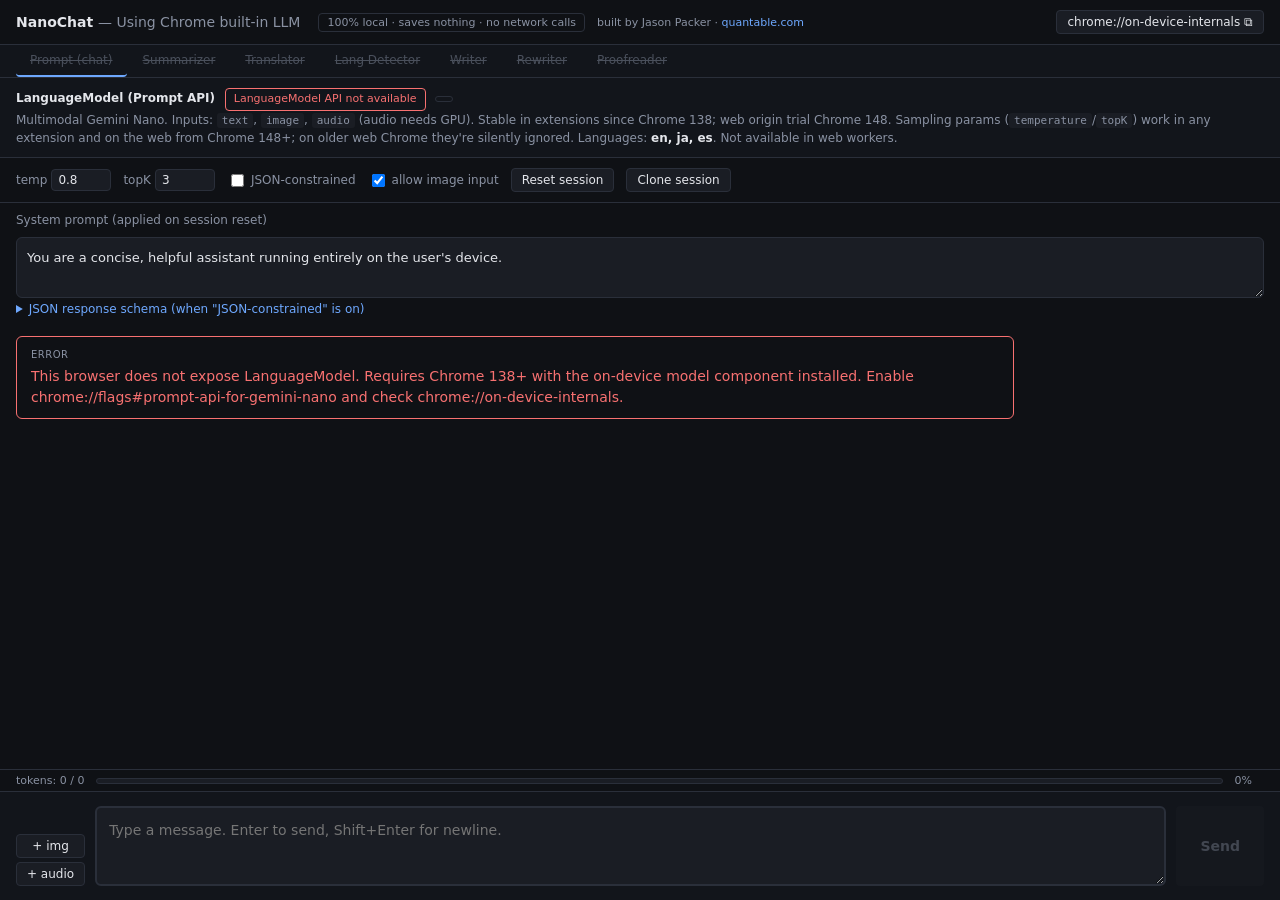
==== index.html @ 0e8837a4 "Initial commit: NanoChat playground for Chrome built-in AI APIs Single-file HTML playground covering" ====
<!DOCTYPE html>
<html lang="en">
<head>
<meta charset="UTF-8">
<title>NanoChat — Using Chrome built-in LLM</title>
<style>
  :root {
    --bg: #0f1115;
    --panel: #1a1d24;
    --panel-2: #12151b;
    --border: #2a2f3a;
    --text: #e4e6eb;
    --muted: #8a92a3;
    --accent: #6ea8fe;
    --user: #2d3748;
    --assistant: #1e2530;
    --error: #f87171;
    --ok: #4ade80;
    --warn: #fbbf24;
  }
  * { box-sizing: border-box; }
  body {
    margin: 0;
    font-family: ui-sans-serif, system-ui, -apple-system, sans-serif;
    background: var(--bg);
    color: var(--text);
    height: 100vh;
    display: flex;
    flex-direction: column;
  }
  header {
    padding: 10px 16px;
    border-bottom: 1px solid var(--border);
    display: flex;
    align-items: center;
    gap: 12px;
    flex-wrap: wrap;
  }
  header h1 { margin: 0; font-size: 14px; font-weight: 600; }
  .tabs {
    display: flex;
    gap: 2px;
    padding: 0 16px;
    border-bottom: 1px solid var(--border);
    background: var(--panel-2);
    overflow-x: auto;
  }
  .tab {
    padding: 8px 14px;
    font-size: 12px;
    color: var(--muted);
    background: transparent;
    border: none;
    border-bottom: 2px solid transparent;
    cursor: pointer;
    white-space: nowrap;
    font-family: inherit;
  }
  .tab:hover { color: var(--text); }
  .tab.active {
    color: var(--accent);
    border-bottom-color: var(--accent);
  }
  .tab.disabled {
    color: #4a505c;
    cursor: not-allowed;
    text-decoration: line-through;
  }
  .tab.disabled:hover { color: #4a505c; }
  .panel {
    flex: 1;
    overflow-y: auto;
    display: none;
    flex-direction: column;
  }
  .panel.active { display: flex; }
  .info {
    padding: 10px 16px;
    background: var(--panel-2);
    border-bottom: 1px solid var(--border);
    font-size: 12px;
    color: var(--muted);
    line-height: 1.5;
  }
  .info b { color: var(--text); font-weight: 600; }
  .info code {
    background: var(--panel);
    padding: 1px 5px;
    border-radius: 3px;
    font-size: 11px;
  }
  .status {
    display: inline-block;
    font-size: 11px;
    padding: 2px 8px;
    border: 1px solid var(--border);
    border-radius: 4px;
    margin-left: 6px;
    color: var(--muted);
  }
  .status.ok { color: var(--ok); border-color: var(--ok); }
  .status.warn { color: var(--warn); border-color: var(--warn); }
  .status.error { color: var(--error); border-color: var(--error); }
  .controls {
    padding: 10px 16px;
    border-bottom: 1px solid var(--border);
    display: flex;
    gap: 12px;
    align-items: center;
    flex-wrap: wrap;
  }
  .controls label {
    font-size: 12px;
    color: var(--muted);
    display: flex;
    align-items: center;
    gap: 4px;
  }
  .controls input[type="number"],
  .controls input[type="text"],
  .controls select {
    background: var(--panel);
    border: 1px solid var(--border);
    color: var(--text);
    padding: 3px 6px;
    border-radius: 4px;
    font-size: 12px;
    font-family: inherit;
  }
  .controls input[type="number"] { width: 60px; }
  .controls input[type="text"] { width: 140px; }
  button {
    background: var(--panel);
    border: 1px solid var(--border);
    color: var(--text);
    padding: 4px 10px;
    border-radius: 4px;
    font-size: 12px;
    cursor: pointer;
    font-family: inherit;
  }
  button:hover { border-color: var(--accent); }
  button:disabled { opacity: 0.4; cursor: not-allowed; }
  button.primary {
    background: var(--accent);
    color: #000;
    font-weight: 600;
    border: none;
  }
  button.primary:disabled { background: var(--panel); color: var(--muted); }
  textarea, .out {
    width: 100%;
    background: var(--panel);
    border: 1px solid var(--border);
    color: var(--text);
    padding: 10px;
    border-radius: 6px;
    font-size: 13px;
    font-family: inherit;
    resize: vertical;
    line-height: 1.5;
  }
  textarea:focus { outline: none; border-color: var(--accent); }
  .out {
    white-space: pre-wrap;
    word-wrap: break-word;
    min-height: 80px;
    background: var(--panel-2);
  }
  .out.error { border-color: var(--error); color: var(--error); }
  .row { display: flex; gap: 10px; padding: 10px 16px; }
  .row.col { flex-direction: column; }
  .row > .grow { flex: 1; }
  .row > label { font-size: 12px; color: var(--muted); }
  .actions {
    padding: 10px 16px;
    display: flex;
    gap: 8px;
    align-items: center;
    flex-wrap: wrap;
  }
  .actions .meta {
    margin-left: auto;
    font-size: 11px;
    color: var(--muted);
  }

  /* Prompt-API chat-specific */
  #log {
    flex: 1;
    overflow-y: auto;
    padding: 16px;
    display: flex;
    flex-direction: column;
    gap: 10px;
    min-height: 200px;
  }
  .msg {
    padding: 10px 14px;
    border-radius: 6px;
    max-width: 80%;
    white-space: pre-wrap;
    word-wrap: break-word;
    font-size: 14px;
    line-height: 1.5;
  }
  .msg.user { background: var(--user); align-self: flex-end; }
  .msg.assistant { background: var(--assistant); align-self: flex-start; border: 1px solid var(--border); }
  .msg.error { background: transparent; border: 1px solid var(--error); color: var(--error); align-self: flex-start; }
  .msg .role {
    font-size: 10px;
    text-transform: uppercase;
    color: var(--muted);
    margin-bottom: 4px;
    letter-spacing: 0.05em;
  }
  .msg img { max-width: 200px; max-height: 200px; border-radius: 4px; margin-top: 6px; display: block; }
  footer {
    border-top: 1px solid var(--border);
    padding: 14px 16px;
    display: flex;
    gap: 10px;
    align-items: flex-end;
    background: var(--panel-2);
  }
  #input {
    flex: 1;
    min-height: 80px;
    max-height: 240px;
    resize: vertical;
    font-size: 14px;
    padding: 12px;
    border-width: 2px;
  }
  #input:focus { box-shadow: 0 0 0 3px rgba(110, 168, 254, 0.15); }
  #send {
    min-height: 80px;
    padding: 0 24px;
    font-size: 14px;
  }
  #send.stop {
    background: var(--error);
    color: #fff;
  }
  #send.stop:hover { background: #ef4444; }
  #usage {
    font-size: 11px;
    color: var(--muted);
    padding: 4px 16px;
    border-top: 1px solid var(--border);
    display: flex;
    align-items: center;
    gap: 12px;
    flex-wrap: wrap;
  }
  #usage .bar {
    flex: 1;
    min-width: 120px;
    height: 6px;
    background: var(--panel);
    border: 1px solid var(--border);
    border-radius: 3px;
    overflow: hidden;
  }
  #usage .bar .fill {
    height: 100%;
    width: 0%;
    background: var(--ok);
    transition: width 0.2s ease, background 0.2s ease;
  }
  #usage .bar .fill.warn { background: var(--warn); }
  #usage .bar .fill.error { background: var(--error); }
  .chip {
    display: inline-block;
    font-size: 11px;
    padding: 2px 6px;
    border: 1px solid var(--border);
    border-radius: 4px;
    background: var(--panel);
    margin-right: 4px;
  }
  .img-preview { display: flex; gap: 6px; padding: 0 16px 8px; flex-wrap: wrap; }
  .img-preview .thumb {
    position: relative;
    width: 48px; height: 48px;
    border-radius: 4px;
    overflow: hidden;
    border: 1px solid var(--border);
  }
  .img-preview .thumb img { width: 100%; height: 100%; object-fit: cover; }
  .img-preview .thumb button {
    position: absolute; top: 0; right: 0;
    padding: 0 4px;
    font-size: 10px;
    background: rgba(0,0,0,0.7);
    border: none;
    color: #fff;
    border-radius: 0 0 0 4px;
  }
  .corrections { padding: 10px 16px; font-size: 12px; }
  .corrections .corr {
    padding: 6px 10px;
    margin-bottom: 6px;
    background: var(--panel);
    border-left: 3px solid var(--warn);
    border-radius: 3px;
  }
  .corrections .corr .type {
    font-size: 10px;
    text-transform: uppercase;
    color: var(--warn);
    letter-spacing: 0.05em;
  }
  .corrections .corr del { color: var(--error); }
  .corrections .corr ins { color: var(--ok); text-decoration: none; }
  details summary { cursor: pointer; font-size: 12px; color: var(--accent); padding: 4px 0; }
  details[open] summary { margin-bottom: 6px; }
  pre.json {
    background: var(--panel);
    border: 1px solid var(--border);
    padding: 8px;
    border-radius: 4px;
    font-size: 11px;
    overflow-x: auto;
    margin: 6px 0;
  }
</style>
</head>
<body>

<header>
  <h1>NanoChat <span style="font-weight:400;color:var(--muted)">— Using Chrome built-in LLM</span></h1>
  <span class="status" title="All inference runs locally on-device via Gemini Nano. This page persists nothing to disk and makes no network calls.">100% local · saves nothing · no network calls</span>
  <span style="font-size:11px;color:var(--muted)">
    built by Jason Packer ·
    <a href="https://quantable.com/?utm_source=nanochat" target="_blank" rel="noopener" style="color:var(--accent);text-decoration:none">quantable.com</a>
  </span>
  <button id="copy-internals" style="margin-left:auto" title="Browsers block direct navigation to chrome:// URLs from web pages. Click to copy, then paste into your address bar.">chrome://on-device-internals ⧉</button>
</header>

<nav class="tabs" id="tabs">
  <button class="tab active" data-tab="prompt">Prompt (chat)</button>
  <button class="tab" data-tab="summarizer">Summarizer</button>
  <button class="tab" data-tab="translator">Translator</button>
  <button class="tab" data-tab="detector">Lang Detector</button>
  <button class="tab" data-tab="writer">Writer</button>
  <button class="tab" data-tab="rewriter">Rewriter</button>
  <button class="tab" data-tab="proofreader">Proofreader</button>
</nav>

<!-- ============================================================ -->
<!-- PROMPT API                                                   -->
<!-- ============================================================ -->
<section class="panel active" id="panel-prompt">
  <div class="info">
    <b>LanguageModel (Prompt API)</b>
    <span class="status" id="prompt-status">checking…</span>
    <span class="status" id="prompt-model"></span>
    <br>
    Multimodal Gemini Nano. Inputs: <code>text</code>, <code>image</code>, <code>audio</code> (audio needs GPU).
    Stable in extensions since Chrome 138; web origin trial Chrome 148.
    Sampling params (<code>temperature</code>/<code>topK</code>) work in any extension and on the web from Chrome 148+; on older web Chrome they're silently ignored.
    Languages: <b>en, ja, es</b>. Not available in web workers.
  </div>

  <div class="controls">
    <label>temp <input id="temperature" type="number" min="0" max="2" step="0.1" value="0.8"></label>
    <label>topK <input id="topK" type="number" min="1" max="40" step="1" value="3"></label>
    <label><input type="checkbox" id="json-mode"> JSON-constrained</label>
    <label><input type="checkbox" id="multimodal" checked> allow image input</label>
    <button id="reset">Reset session</button>
    <button id="clone">Clone session</button>
  </div>

  <div class="row col" style="padding-bottom:0">
    <label>System prompt (applied on session reset)</label>
    <textarea id="system-prompt" rows="2">You are a concise, helpful assistant running entirely on the user's device.</textarea>
  </div>

  <details style="padding: 0 16px;">
    <summary>JSON response schema (when "JSON-constrained" is on)</summary>
    <textarea id="json-schema" rows="6">{
  "type": "object",
  "properties": {
    "sentiment": { "type": "string", "enum": ["positive", "negative", "neutral"] },
    "confidence": { "type": "number" }
  },
  "required": ["sentiment", "confidence"]
}</textarea>
  </details>

  <div id="log"></div>

  <div class="img-preview" id="img-preview"></div>
  <div class="img-preview" id="audio-preview"></div>

  <div id="usage">
    <span id="usage-text">tokens: 0 / 0</span>
    <div class="bar"><div class="fill" id="usage-bar"></div></div>
    <span id="usage-pct">0%</span>
    <span id="usage-defaults"></span>
  </div>

  <footer>
    <input type="file" id="img-input" accept="image/*" multiple style="display:none">
    <input type="file" id="audio-input" accept="audio/*" multiple style="display:none">
    <div style="display:flex;flex-direction:column;gap:4px">
      <button id="img-btn" title="Attach image (multimodal)">+ img</button>
      <button id="audio-btn" title="Attach audio clip (multimodal — GPU required)">+ audio</button>
    </div>
    <textarea id="input" placeholder="Type a message. Enter to send, Shift+Enter for newline." rows="2"></textarea>
    <button id="send" class="primary" disabled>Send</button>
  </footer>
</section>

<!-- ============================================================ -->
<!-- SUMMARIZER                                                   -->
<!-- ============================================================ -->
<section class="panel" id="panel-summarizer">
  <div class="info">
    <b>Summarizer</b>
    <span class="status" id="summarizer-status">not checked</span>
    <br>
    Condenses long-form content. Stable in Chrome 138+. <b>type</b>:
    tldr/key-points/teaser/headline. <b>format</b>: markdown/plain-text.
    <b>length</b>: short/medium/long. No documented input cap, but very long inputs may be truncated.
  </div>
  <div class="controls">
    <label>type
      <select id="sum-type">
        <option>key-points</option><option>tldr</option><option>teaser</option><option>headline</option>
      </select>
    </label>
    <label>format
      <select id="sum-format"><option>markdown</option><option>plain-text</option></select>
    </label>
    <label>length
      <select id="sum-length"><option>short</option><option selected>medium</option><option>long</option></select>
    </label>
    <label>output lang <input type="text" id="sum-out-lang" placeholder="en"></label>
    <button id="sum-check">Check availability</button>
  </div>
  <div class="row col">
    <label>Shared context (optional)</label>
    <textarea id="sum-shared" rows="2" placeholder="e.g. 'A technical article aimed at developers.'"></textarea>
  </div>
  <div class="row col">
    <label>Input text</label>
    <textarea id="sum-input" rows="10" placeholder="Paste long-form text to summarize…"></textarea>
  </div>
  <div class="actions">
    <button id="sum-run" class="primary">Summarize</button>
    <button id="sum-stream">Stream</button>
    <button id="sum-abort">Abort</button>
    <span class="meta" id="sum-meta"></span>
  </div>
  <div class="row col">
    <label>Output</label>
    <div class="out" id="sum-out"></div>
  </div>
</section>

<!-- ============================================================ -->
<!-- TRANSLATOR                                                   -->
<!-- ============================================================ -->
<section class="panel" id="panel-translator">
  <div class="info">
    <b>Translator</b>
    <span class="status" id="translator-status">not checked</span>
    <br>
    Pairwise translator (one source → target per instance). Chrome 138+.
    Each language pair downloads its own model on first use. Translations are processed sequentially per instance.
    Supported: ar, bg, bn, cs, da, de, el, en, es, fi, fr, hi, hr, hu, id, it, iw, ja, kn, ko, lt, mr, nl, no, pl, pt, ro, ru, sk, sl, sv, ta, te, th, tr, uk, vi, zh, zh-Hant.
  </div>
  <div class="controls">
    <label>from <input type="text" id="tr-from" value="en" size="6"></label>
    <label>to <input type="text" id="tr-to" value="es" size="6"></label>
    <button id="tr-check">Check pair</button>
    <button id="tr-swap">⇄ Swap</button>
  </div>
  <div class="row col">
    <label>Input</label>
    <textarea id="tr-input" rows="6" placeholder="Text to translate…">The quick brown fox jumps over the lazy dog.</textarea>
  </div>
  <div class="actions">
    <button id="tr-run" class="primary">Translate</button>
    <button id="tr-stream">Stream</button>
    <button id="tr-abort">Abort</button>
    <span class="meta" id="tr-meta"></span>
  </div>
  <div class="row col">
    <label>Output</label>
    <div class="out" id="tr-out"></div>
  </div>
</section>

<!-- ============================================================ -->
<!-- LANGUAGE DETECTOR                                            -->
<!-- ============================================================ -->
<section class="panel" id="panel-detector">
  <div class="info">
    <b>LanguageDetector</b>
    <span class="status" id="detector-status">not checked</span>
    <br>
    Returns ranked <code>{ detectedLanguage, confidence }</code> array. Chrome 138+.
    Accuracy is poor for very short input (single words / fragments).
  </div>
  <div class="controls">
    <button id="ld-check">Check availability</button>
    <button id="ld-create">Create detector</button>
  </div>
  <div class="row col">
    <label>Input</label>
    <textarea id="ld-input" rows="5" placeholder="Type or paste text in any language…">¿Dónde está la biblioteca?</textarea>
  </div>
  <div class="actions">
    <button id="ld-run" class="primary">Detect</button>
    <span class="meta" id="ld-meta"></span>
  </div>
  <div class="row col">
    <label>Top results</label>
    <div class="out" id="ld-out"></div>
  </div>
</section>

<!-- ============================================================ -->
<!-- WRITER                                                       -->
<!-- ============================================================ -->
<section class="panel" id="panel-writer">
  <div class="info">
    <b>Writer</b>
    <span class="status" id="writer-status">not checked</span>
    <br>
    Composes new text from a brief. <b>Origin trial</b> (Chrome 137–148+) — register at
    <code>developer.chrome.com/origintrials</code> if running on a normal page, or enable the
    matching chrome://flags. Inputs feed a single one-shot generation; for multi-turn use the Prompt API.
  </div>
  <div class="controls">
    <label>tone
      <select id="wr-tone"><option>formal</option><option selected>neutral</option><option>casual</option></select>
    </label>
    <label>format
      <select id="wr-format"><option selected>markdown</option><option>plain-text</option></select>
    </label>
    <label>length
      <select id="wr-length"><option>short</option><option selected>medium</option><option>long</option></select>
    </label>
    <label>output lang <input type="text" id="wr-out-lang" placeholder="en"></label>
    <button id="wr-check">Check availability</button>
  </div>
  <div class="row col">
    <label>Shared context</label>
    <textarea id="wr-shared" rows="2" placeholder="e.g. 'You are writing for a children's science magazine.'"></textarea>
  </div>
  <div class="row col">
    <label>Brief / writing task</label>
    <textarea id="wr-input" rows="4" placeholder="Describe what to write…">A polite email to my landlord asking when the broken dishwasher will be fixed.</textarea>
  </div>
  <div class="actions">
    <button id="wr-run" class="primary">Write</button>
    <button id="wr-stream">Stream</button>
    <button id="wr-abort">Abort</button>
    <span class="meta" id="wr-meta"></span>
  </div>
  <div class="row col">
    <label>Output</label>
    <div class="out" id="wr-out"></div>
  </div>
</section>

<!-- ============================================================ -->
<!-- REWRITER                                                     -->
<!-- ============================================================ -->
<section class="panel" id="panel-rewriter">
  <div class="info">
    <b>Rewriter</b>
    <span class="status" id="rewriter-status">not checked</span>
    <br>
    Rewrites existing text — adjusts tone, length, formality. Origin trial alongside Writer.
    Useful for "make this more formal", "shorten", etc.
  </div>
  <div class="controls">
    <label>tone
      <select id="rw-tone">
        <option>as-is</option><option>more-formal</option><option>more-casual</option>
      </select>
    </label>
    <label>format
      <select id="rw-format">
        <option>as-is</option><option>markdown</option><option>plain-text</option>
      </select>
    </label>
    <label>length
      <select id="rw-length">
        <option>as-is</option><option>shorter</option><option>longer</option>
      </select>
    </label>
    <button id="rw-check">Check availability</button>
  </div>
  <div class="row col">
    <label>Shared context (optional)</label>
    <textarea id="rw-shared" rows="2" placeholder="e.g. 'This will be sent to a senior executive.'"></textarea>
  </div>
  <div class="row col">
    <label>Text to rewrite</label>
    <textarea id="rw-input" rows="5" placeholder="Paste text to rewrite…">hey just wanted to check in real quick to see if u had a chance to look at the doc yet. lmk!</textarea>
  </div>
  <div class="actions">
    <button id="rw-run" class="primary">Rewrite</button>
    <button id="rw-stream">Stream</button>
    <button id="rw-abort">Abort</button>
    <span class="meta" id="rw-meta"></span>
  </div>
  <div class="row col">
    <label>Output</label>
    <div class="out" id="rw-out"></div>
  </div>
</section>

<!-- ============================================================ -->
<!-- PROOFREADER                                                  -->
<!-- ============================================================ -->
<section class="panel" id="panel-proofreader">
  <div class="info">
    <b>Proofreader</b>
    <span class="status" id="proofreader-status">not checked</span>
    <br>
    Returns <code>{ correctedInput, corrections[] }</code> with start/end indices and per-error type
    (grammar/spelling/punctuation). <b>Origin trial</b> only (Chrome 141–145).
    May be unavailable depending on your channel — Canary/Dev are most reliable.
  </div>
  <div class="controls">
    <label>input lang <input type="text" id="pf-lang" value="en" size="6"></label>
    <button id="pf-check">Check availability</button>
  </div>
  <div class="row col">
    <label>Text to proofread</label>
    <textarea id="pf-input" rows="5" placeholder="Type text with errors…">Their going to the store, but they dont know what to by. its alot of decisions to make.</textarea>
  </div>
  <div class="actions">
    <button id="pf-run" class="primary">Proofread</button>
    <span class="meta" id="pf-meta"></span>
  </div>
  <div class="row col">
    <label>Corrected text</label>
    <div class="out" id="pf-out"></div>
  </div>
  <div class="corrections" id="pf-corrections"></div>
</section>

<script>
  const $ = (id) => document.getElementById(id);

  // ---------- Copy chrome:// link ----------
  const copyInternalsBtn = $('copy-internals');
  copyInternalsBtn.addEventListener('click', async () => {
    const url = 'chrome://on-device-internals';
    const original = copyInternalsBtn.textContent;
    try {
      await navigator.clipboard.writeText(url);
      copyInternalsBtn.textContent = 'copied! paste into address bar';
    } catch {
      copyInternalsBtn.textContent = 'copy failed — paste manually';
    }
    setTimeout(() => { copyInternalsBtn.textContent = original; }, 2000);
  });

  // ---------- Tabs ----------
  document.querySelectorAll('.tab').forEach(tab => {
    tab.addEventListener('click', () => {
      if (tab.classList.contains('disabled')) return;
      document.querySelectorAll('.tab').forEach(t => t.classList.remove('active'));
      document.querySelectorAll('.panel').forEach(p => p.classList.remove('active'));
      tab.classList.add('active');
      $('panel-' + tab.dataset.tab).classList.add('active');
    });
  });

  // ---------- On-load availability sweep ----------
  // Each entry: tab id → { global, statusEl, opts }
  const TAB_APIS = [
    { tab: 'prompt',      global: 'LanguageModel',    statusEl: 'prompt-status' },
    { tab: 'summarizer',  global: 'Summarizer',       statusEl: 'summarizer-status' },
    { tab: 'translator',  global: 'Translator',       statusEl: 'translator-status', opts: { sourceLanguage: 'en', targetLanguage: 'es' } },
    { tab: 'detector',    global: 'LanguageDetector', statusEl: 'detector-status' },
    { tab: 'writer',      global: 'Writer',           statusEl: 'writer-status' },
    { tab: 'rewriter',    global: 'Rewriter',         statusEl: 'rewriter-status' },
    { tab: 'proofreader', global: 'Proofreader',      statusEl: 'proofreader-status' },
  ];

  function disableTab(tabId, reason) {
    const tab = document.querySelector(`.tab[data-tab="${tabId}"]`);
    if (!tab) return;
    tab.classList.add('disabled');
    tab.title = reason;
  }

  async function sweepAvailability() {
    await Promise.all(TAB_APIS.map(async ({ tab, global, statusEl, opts }) => {
      const el = $(statusEl);
      if (!(global in self)) {
        setStatus(el, 'not in self', 'error');
        disableTab(tab, `${global} is not exposed in this Chrome build`);
        return;
      }
      try {
        const a = await self[global].availability(opts);
        const cls = (a === 'available' || a === 'readily-available') ? 'ok'
                  : (a === 'unavailable') ? 'error' : 'warn';
        setStatus(el, a, cls);
        if (a === 'unavailable') {
          disableTab(tab, `${global}.availability() reported "unavailable"`);
        }
      } catch (e) {
        setStatus(el, `availability() failed: ${e.message}`, 'error');
        // Don't disable on error — the API exists, the user might still want to try.
      }
    }));
  }
  sweepAvailability();

  // ---------- Shared helpers ----------
  function setStatus(el, text, cls = '') {
    el.textContent = text;
    el.className = 'status ' + cls;
  }

  function makeMonitor(statusEl, prefix = 'downloading') {
    return (m) => {
      m.addEventListener('downloadprogress', (e) => {
        const pct = (e.loaded * 100).toFixed(1);
        setStatus(statusEl, `${prefix} ${pct}%`, 'warn');
      });
    };
  }

  async function checkAvailability(api, statusEl, opts = undefined) {
    if (!(api in self)) {
      setStatus(statusEl, `${api} not in self`, 'error');
      return null;
    }
    try {
      const a = await self[api].availability(opts);
      const cls = (a === 'available' || a === 'readily-available') ? 'ok'
                : (a === 'unavailable') ? 'error' : 'warn';
      setStatus(statusEl, a, cls);
      return a;
    } catch (e) {
      setStatus(statusEl, `availability() failed: ${e.message}`, 'error');
      return null;
    }
  }

  function showError(outEl, e) {
    outEl.classList.add('error');
    outEl.textContent = `error: ${e.message || e}`;
  }
  function clearOut(outEl) {
    outEl.classList.remove('error');
    outEl.textContent = '';
  }

  // ============================================================
  // PROMPT API
  // ============================================================
  const promptStatus = $('prompt-status');
  const promptModel = $('prompt-model');
  const logEl = $('log');
  const inputEl = $('input');
  const sendBtn = $('send');
  const resetBtn = $('reset');
  const cloneBtn = $('clone');
  const tempEl = $('temperature');
  const topKEl = $('topK');
  const systemEl = $('system-prompt');
  const usageEl = $('usage-text');
  const usageDefaultsEl = $('usage-defaults');
  const jsonModeEl = $('json-mode');
  const jsonSchemaEl = $('json-schema');
  const multimodalEl = $('multimodal');
  const imgBtn = $('img-btn');
  const imgInput = $('img-input');
  const imgPreview = $('img-preview');
  const audioBtn = $('audio-btn');
  const audioInput = $('audio-input');
  const audioPreview = $('audio-preview');

  let session = null;
  let generating = false;
  let chatAbort = null;
  let attachedImages = []; // [{ blob, url }]
  let attachedAudio = [];  // [{ blob, name }]

  function addMessage(role, text, imgs = []) {
    const div = document.createElement('div');
    div.className = `msg ${role}`;
    const roleLabel = document.createElement('div');
    roleLabel.className = 'role';
    roleLabel.textContent = role;
    const body = document.createElement('div');
    body.textContent = text;
    div.append(roleLabel, body);
    for (const url of imgs) {
      const img = document.createElement('img');
      img.src = url;
      div.append(img);
    }
    logEl.append(div);
    logEl.scrollTop = logEl.scrollHeight;
    return body;
  }

  const usageBarEl = $('usage-bar');
  const usagePctEl = $('usage-pct');
  function updateUsage() {
    if (!session) return;
    // Newer property names: contextUsage / contextWindow.
    // Older Chrome exposes inputUsage / inputQuota. Fall back gracefully.
    const used = session.inputUsage ?? session.contextUsage ?? 0;
    const quota = session.inputQuota ?? session.contextWindow ?? 0;
    usageEl.textContent = `tokens: ${used} / ${quota}`;
    const pct = quota > 0 ? Math.min(100, (used / quota) * 100) : 0;
    usageBarEl.style.width = pct.toFixed(1) + '%';
    usageBarEl.classList.toggle('warn', pct >= 70 && pct < 90);
    usageBarEl.classList.toggle('error', pct >= 90);
    usagePctEl.textContent = pct.toFixed(1) + '%';
  }

  function renderImgPreview() {
    imgPreview.innerHTML = '';
    attachedImages.forEach((a, i) => {
      const wrap = document.createElement('div');
      wrap.className = 'thumb';
      const img = document.createElement('img');
      img.src = a.url;
      const btn = document.createElement('button');
      btn.textContent = '×';
      btn.addEventListener('click', () => {
        URL.revokeObjectURL(a.url);
        attachedImages.splice(i, 1);
        renderImgPreview();
      });
      wrap.append(img, btn);
      imgPreview.append(wrap);
    });
  }

  imgBtn.addEventListener('click', () => imgInput.click());
  imgInput.addEventListener('change', (e) => {
    for (const file of e.target.files) {
      attachedImages.push({ blob: file, url: URL.createObjectURL(file) });
    }
    imgInput.value = '';
    renderImgPreview();
  });

  function renderAudioPreview() {
    audioPreview.innerHTML = '';
    attachedAudio.forEach((a, i) => {
      const wrap = document.createElement('div');
      wrap.className = 'thumb';
      wrap.style.width = 'auto';
      wrap.style.height = 'auto';
      wrap.style.padding = '4px 8px';
      wrap.style.fontSize = '11px';
      wrap.style.display = 'flex';
      wrap.style.alignItems = 'center';
      wrap.style.gap = '6px';
      wrap.textContent = `🔊 ${a.name}`;
      const btn = document.createElement('button');
      btn.textContent = '×';
      btn.style.position = 'static';
      btn.style.background = 'transparent';
      btn.style.color = 'var(--muted)';
      btn.style.border = 'none';
      btn.addEventListener('click', () => {
        attachedAudio.splice(i, 1);
        renderAudioPreview();
      });
      wrap.append(btn);
      audioPreview.append(wrap);
    });
  }

  audioBtn.addEventListener('click', () => audioInput.click());
  audioInput.addEventListener('change', (e) => {
    for (const file of e.target.files) {
      attachedAudio.push({ blob: file, name: file.name });
    }
    audioInput.value = '';
    renderAudioPreview();
  });

  async function initPrompt() {
    if (!('LanguageModel' in self)) {
      setStatus(promptStatus, 'LanguageModel API not available', 'error');
      addMessage('error', 'This browser does not expose LanguageModel. Requires Chrome 138+ with the on-device model component installed. Enable chrome://flags#prompt-api-for-gemini-nano and check chrome://on-device-internals.');
      return;
    }

    setStatus(promptStatus, 'checking…');
    const expected = multimodalEl.checked
      ? { expectedInputs: [{ type: 'text' }, { type: 'image' }] }
      : undefined;
    const availability = await checkAvailability('LanguageModel', promptStatus, expected);
    if (!availability || availability === 'unavailable') return;

    try {
      const params = await LanguageModel.params();
      usageDefaultsEl.textContent = `defaults: temp ${params.defaultTemperature}, topK ${params.defaultTopK}`;
      tempEl.value = params.defaultTemperature;
      topKEl.value = params.defaultTopK;
    } catch {}

    if (availability === 'downloadable' || availability === 'downloading') {
      addMessage('assistant', 'Model component is being downloaded. Try again once it finishes.');
    }

    await createSession();
  }

  async function createSession() {
    if (session) {
      try { session.destroy(); } catch {}
      session = null;
    }
    setStatus(promptStatus, 'creating session…', 'warn');
    try {
      const opts = {
        temperature: parseFloat(tempEl.value),
        topK: parseInt(topKEl.value, 10),
        monitor: makeMonitor(promptStatus, 'downloading')
      };
      if (multimodalEl.checked) {
        opts.expectedInputs = [{ type: 'text' }, { type: 'image' }, { type: 'audio' }];
      }
      const sys = systemEl.value.trim();
      if (sys) opts.initialPrompts = [{ role: 'system', content: sys }];

      session = await LanguageModel.create(opts);
      session.addEventListener?.('contextoverflow', () => {
        addMessage('error', 'context overflow — session is full. Reset or clone to continue.');
        updateUsage();
      });
      setStatus(promptStatus, 'ready', 'ok');
      sendBtn.disabled = false;
      updateUsage();
    } catch (e) {
      setStatus(promptStatus, `create() failed: ${e.message}`, 'error');
      addMessage('error', `create() failed: ${e.message}`);
    }
  }

  async function send() {
    if (generating) { chatAbort && chatAbort.abort(); return; }
    if (!session) return;
    const text = inputEl.value.trim();
    if (!text && attachedImages.length === 0 && attachedAudio.length === 0) return;
    inputEl.value = '';

    const imgUrls = attachedImages.map(a => a.url);
    const audioNames = attachedAudio.map(a => `🔊 ${a.name}`).join(' ');
    addMessage('user', audioNames ? (text ? text + '\n' + audioNames : audioNames) : text, imgUrls);

    let messageContent;
    if (attachedImages.length > 0 || attachedAudio.length > 0) {
      const parts = [];
      if (text) parts.push({ type: 'text', value: text });
      for (const a of attachedImages) parts.push({ type: 'image', value: a.blob });
      for (const a of attachedAudio) parts.push({ type: 'audio', value: a.blob });
      messageContent = [{ role: 'user', content: parts }];
    } else {
      messageContent = text;
    }

    const callOpts = {};
    if (jsonModeEl.checked) {
      try {
        callOpts.responseConstraint = JSON.parse(jsonSchemaEl.value);
      } catch (e) {
        addMessage('error', `Invalid JSON schema: ${e.message}`);
        return;
      }
    }

    const out = addMessage('assistant', '');
    generating = true;
    chatAbort = new AbortController();
    callOpts.signal = chatAbort.signal;
    sendBtn.textContent = 'Stop';
    sendBtn.classList.add('stop');

    try {
      const stream = session.promptStreaming(messageContent, callOpts);
      for await (const chunk of stream) {
        out.textContent += chunk;
        logEl.scrollTop = logEl.scrollHeight;
      }
      // Clear attachments after a successful send (they're now in conversation history).
      for (const a of attachedImages) URL.revokeObjectURL(a.url);
      attachedImages = [];
      attachedAudio = [];
      renderImgPreview();
      renderAudioPreview();
    } catch (e) {
      const aborted = e.name === 'AbortError' || chatAbort?.signal.aborted;
      out.parentElement.classList.remove('assistant');
      out.parentElement.classList.add('error');
      out.textContent = aborted ? '(stopped)' : `error: ${e.message}`;
    } finally {
      generating = false;
      chatAbort = null;
      sendBtn.textContent = 'Send';
      sendBtn.classList.remove('stop');
      updateUsage();
    }
  }

  sendBtn.addEventListener('click', send);
  resetBtn.addEventListener('click', () => { logEl.innerHTML = ''; createSession(); });
  cloneBtn.addEventListener('click', async () => {
    if (!session) return;
    try {
      const clone = await session.clone();
      try { session.destroy(); } catch {}
      session = clone;
      addMessage('assistant', '[session cloned — context preserved, fresh continuation]');
      updateUsage();
    } catch (e) {
      addMessage('error', `clone() failed: ${e.message}`);
    }
  });
  inputEl.addEventListener('keydown', (e) => {
    if (e.key === 'Enter' && !e.shiftKey) { e.preventDefault(); send(); }
  });
  [tempEl, topKEl, multimodalEl].forEach(el => el.addEventListener('change', createSession));

  initPrompt();

  // ============================================================
  // SUMMARIZER
  // ============================================================
  const sumStatus = $('summarizer-status');
  const sumOut = $('sum-out');
  const sumMeta = $('sum-meta');
  let sumAbort = null;

  $('sum-check').addEventListener('click', () => checkAvailability('Summarizer', sumStatus));

  async function runSummarizer(streaming) {
    if (!('Summarizer' in self)) { showError(sumOut, new Error('Summarizer not in self')); return; }
    const opts = {
      type: $('sum-type').value,
      format: $('sum-format').value,
      length: $('sum-length').value,
      sharedContext: $('sum-shared').value || undefined,
      monitor: makeMonitor(sumStatus, 'downloading')
    };
    const ol = $('sum-out-lang').value.trim();
    if (ol) opts.outputLanguage = ol;

    clearOut(sumOut);
    sumMeta.textContent = '';
    const t0 = performance.now();
    sumAbort = new AbortController();
    let summarizer;
    try {
      summarizer = await Summarizer.create(opts);
      setStatus(sumStatus, 'ready', 'ok');
      const text = $('sum-input').value;
      if (streaming) {
        const stream = summarizer.summarizeStreaming(text, { signal: sumAbort.signal });
        for await (const chunk of stream) sumOut.textContent += chunk;
      } else {
        sumOut.textContent = await summarizer.summarize(text, { signal: sumAbort.signal });
      }
      sumMeta.textContent = `${(performance.now() - t0).toFixed(0)} ms`;
    } catch (e) {
      showError(sumOut, e);
    } finally {
      try { summarizer && summarizer.destroy(); } catch {}
      sumAbort = null;
    }
  }
  $('sum-run').addEventListener('click', () => runSummarizer(false));
  $('sum-stream').addEventListener('click', () => runSummarizer(true));
  $('sum-abort').addEventListener('click', () => sumAbort && sumAbort.abort());

  // ============================================================
  // TRANSLATOR
  // ============================================================
  const trStatus = $('translator-status');
  const trOut = $('tr-out');
  const trMeta = $('tr-meta');
  let trAbort = null;

  $('tr-check').addEventListener('click', () => checkAvailability('Translator', trStatus, {
    sourceLanguage: $('tr-from').value.trim(),
    targetLanguage: $('tr-to').value.trim()
  }));
  $('tr-swap').addEventListener('click', () => {
    const f = $('tr-from'), t = $('tr-to');
    [f.value, t.value] = [t.value, f.value];
  });

  async function runTranslator(streaming) {
    if (!('Translator' in self)) { showError(trOut, new Error('Translator not in self')); return; }
    clearOut(trOut);
    trMeta.textContent = '';
    const t0 = performance.now();
    trAbort = new AbortController();
    let translator;
    try {
      translator = await Translator.create({
        sourceLanguage: $('tr-from').value.trim(),
        targetLanguage: $('tr-to').value.trim(),
        monitor: makeMonitor(trStatus, 'downloading')
      });
      setStatus(trStatus, 'ready', 'ok');
      const text = $('tr-input').value;
      if (streaming) {
        const stream = translator.translateStreaming(text, { signal: trAbort.signal });
        for await (const chunk of stream) trOut.textContent += chunk;
      } else {
        trOut.textContent = await translator.translate(text, { signal: trAbort.signal });
      }
      trMeta.textContent = `${(performance.now() - t0).toFixed(0)} ms`;
    } catch (e) {
      showError(trOut, e);
    } finally {
      try { translator && translator.destroy && translator.destroy(); } catch {}
      trAbort = null;
    }
  }
  $('tr-run').addEventListener('click', () => runTranslator(false));
  $('tr-stream').addEventListener('click', () => runTranslator(true));
  $('tr-abort').addEventListener('click', () => trAbort && trAbort.abort());

  // ============================================================
  // LANGUAGE DETECTOR
  // ============================================================
  const ldStatus = $('detector-status');
  const ldOut = $('ld-out');
  const ldMeta = $('ld-meta');
  let ldDetector = null;

  $('ld-check').addEventListener('click', () => checkAvailability('LanguageDetector', ldStatus));
  $('ld-create').addEventListener('click', async () => {
    if (!('LanguageDetector' in self)) { setStatus(ldStatus, 'not in self', 'error'); return; }
    try {
      ldDetector = await LanguageDetector.create({ monitor: makeMonitor(ldStatus, 'downloading') });
      setStatus(ldStatus, 'ready', 'ok');
    } catch (e) {
      setStatus(ldStatus, `create() failed: ${e.message}`, 'error');
    }
  });
  $('ld-run').addEventListener('click', async () => {
    clearOut(ldOut);
    ldMeta.textContent = '';
    if (!ldDetector) {
      try {
        ldDetector = await LanguageDetector.create({ monitor: makeMonitor(ldStatus, 'downloading') });
        setStatus(ldStatus, 'ready', 'ok');
      } catch (e) { showError(ldOut, e); return; }
    }
    const t0 = performance.now();
    try {
      const results = await ldDetector.detect($('ld-input').value);
      const top = results.slice(0, 5)
        .map(r => `${r.detectedLanguage}\t${(r.confidence * 100).toFixed(2)}%`)
        .join('\n');
      ldOut.textContent = top;
      ldMeta.textContent = `${(performance.now() - t0).toFixed(0)} ms · ${results.length} candidates`;
    } catch (e) { showError(ldOut, e); }
  });

  // ============================================================
  // WRITER
  // ============================================================
  const wrStatus = $('writer-status');
  const wrOut = $('wr-out');
  const wrMeta = $('wr-meta');
  let wrAbort = null;

  $('wr-check').addEventListener('click', () => checkAvailability('Writer', wrStatus));

  async function runWriter(streaming) {
    if (!('Writer' in self)) { showError(wrOut, new Error('Writer not in self — needs origin trial token or chrome://flags')); return; }
    const opts = {
      tone: $('wr-tone').value,
      format: $('wr-format').value,
      length: $('wr-length').value,
      sharedContext: $('wr-shared').value || undefined,
      monitor: makeMonitor(wrStatus, 'downloading')
    };
    const ol = $('wr-out-lang').value.trim();
    if (ol) opts.outputLanguage = ol;

    clearOut(wrOut);
    wrMeta.textContent = '';
    const t0 = performance.now();
    wrAbort = new AbortController();
    let writer;
    try {
      writer = await Writer.create(opts);
      setStatus(wrStatus, 'ready', 'ok');
      const text = $('wr-input').value;
      if (streaming) {
        const stream = writer.writeStreaming(text, { signal: wrAbort.signal });
        for await (const chunk of stream) wrOut.textContent += chunk;
      } else {
        wrOut.textContent = await writer.write(text, { signal: wrAbort.signal });
      }
      wrMeta.textContent = `${(performance.now() - t0).toFixed(0)} ms`;
    } catch (e) {
      showError(wrOut, e);
    } finally {
      try { writer && writer.destroy(); } catch {}
      wrAbort = null;
    }
  }
  $('wr-run').addEventListener('click', () => runWriter(false));
  $('wr-stream').addEventListener('click', () => runWriter(true));
  $('wr-abort').addEventListener('click', () => wrAbort && wrAbort.abort());

  // ============================================================
  // REWRITER
  // ============================================================
  const rwStatus = $('rewriter-status');
  const rwOut = $('rw-out');
  const rwMeta = $('rw-meta');
  let rwAbort = null;

  $('rw-check').addEventListener('click', () => checkAvailability('Rewriter', rwStatus));

  async function runRewriter(streaming) {
    if (!('Rewriter' in self)) { showError(rwOut, new Error('Rewriter not in self — needs origin trial token or chrome://flags')); return; }
    const opts = {
      tone: $('rw-tone').value,
      format: $('rw-format').value,
      length: $('rw-length').value,
      sharedContext: $('rw-shared').value || undefined,
      monitor: makeMonitor(rwStatus, 'downloading')
    };
    clearOut(rwOut);
    rwMeta.textContent = '';
    const t0 = performance.now();
    rwAbort = new AbortController();
    let rewriter;
    try {
      rewriter = await Rewriter.create(opts);
      setStatus(rwStatus, 'ready', 'ok');
      const text = $('rw-input').value;
      if (streaming) {
        const stream = rewriter.rewriteStreaming(text, { signal: rwAbort.signal });
        for await (const chunk of stream) rwOut.textContent += chunk;
      } else {
        rwOut.textContent = await rewriter.rewrite(text, { signal: rwAbort.signal });
      }
      rwMeta.textContent = `${(performance.now() - t0).toFixed(0)} ms`;
    } catch (e) {
      showError(rwOut, e);
    } finally {
      try { rewriter && rewriter.destroy(); } catch {}
      rwAbort = null;
    }
  }
  $('rw-run').addEventListener('click', () => runRewriter(false));
  $('rw-stream').addEventListener('click', () => runRewriter(true));
  $('rw-abort').addEventListener('click', () => rwAbort && rwAbort.abort());

  // ============================================================
  // PROOFREADER
  // ============================================================
  const pfStatus = $('proofreader-status');
  const pfOut = $('pf-out');
  const pfMeta = $('pf-meta');
  const pfCorrections = $('pf-corrections');

  $('pf-check').addEventListener('click', () => checkAvailability('Proofreader', pfStatus));

  $('pf-run').addEventListener('click', async () => {
    if (!('Proofreader' in self)) { showError(pfOut, new Error('Proofreader not in self — origin trial only (Chrome 141–145), try Canary')); return; }
    clearOut(pfOut);
    pfCorrections.innerHTML = '';
    pfMeta.textContent = '';
    const t0 = performance.now();
    let pf;
    try {
      pf = await Proofreader.create({
        expectedInputLanguages: [$('pf-lang').value.trim() || 'en'],
        monitor: makeMonitor(pfStatus, 'downloading')
      });
      setStatus(pfStatus, 'ready', 'ok');
      const result = await pf.proofread($('pf-input').value);
      pfOut.textContent = result.correctedInput || result.corrected || '(no corrected text returned)';
      const corrections = result.corrections || [];
      pfMeta.textContent = `${(performance.now() - t0).toFixed(0)} ms · ${corrections.length} corrections`;
      const original = $('pf-input').value;
      for (const c of corrections) {
        const div = document.createElement('div');
        div.className = 'corr';
        const start = c.startIndex ?? c.offset ?? 0;
        const end = c.endIndex ?? (start + (c.length ?? 0));
        const orig = original.slice(start, end);
        div.innerHTML = `<div class="type">${c.type || 'edit'}</div>
          <div><del>${escapeHtml(orig)}</del> → <ins>${escapeHtml(c.correction || '')}</ins></div>
          ${c.explanation ? `<div style="color:var(--muted);font-size:11px;margin-top:2px">${escapeHtml(c.explanation)}</div>` : ''}`;
        pfCorrections.append(div);
      }
    } catch (e) {
      showError(pfOut, e);
    } finally {
      try { pf && pf.destroy && pf.destroy(); } catch {}
    }
  });

  function escapeHtml(s) {
    return String(s).replace(/[&<>"']/g, c => ({
      '&': '&amp;', '<': '&lt;', '>': '&gt;', '"': '&quot;', "'": '&#39;'
    }[c]));
  }
</script>
</body>
</html>
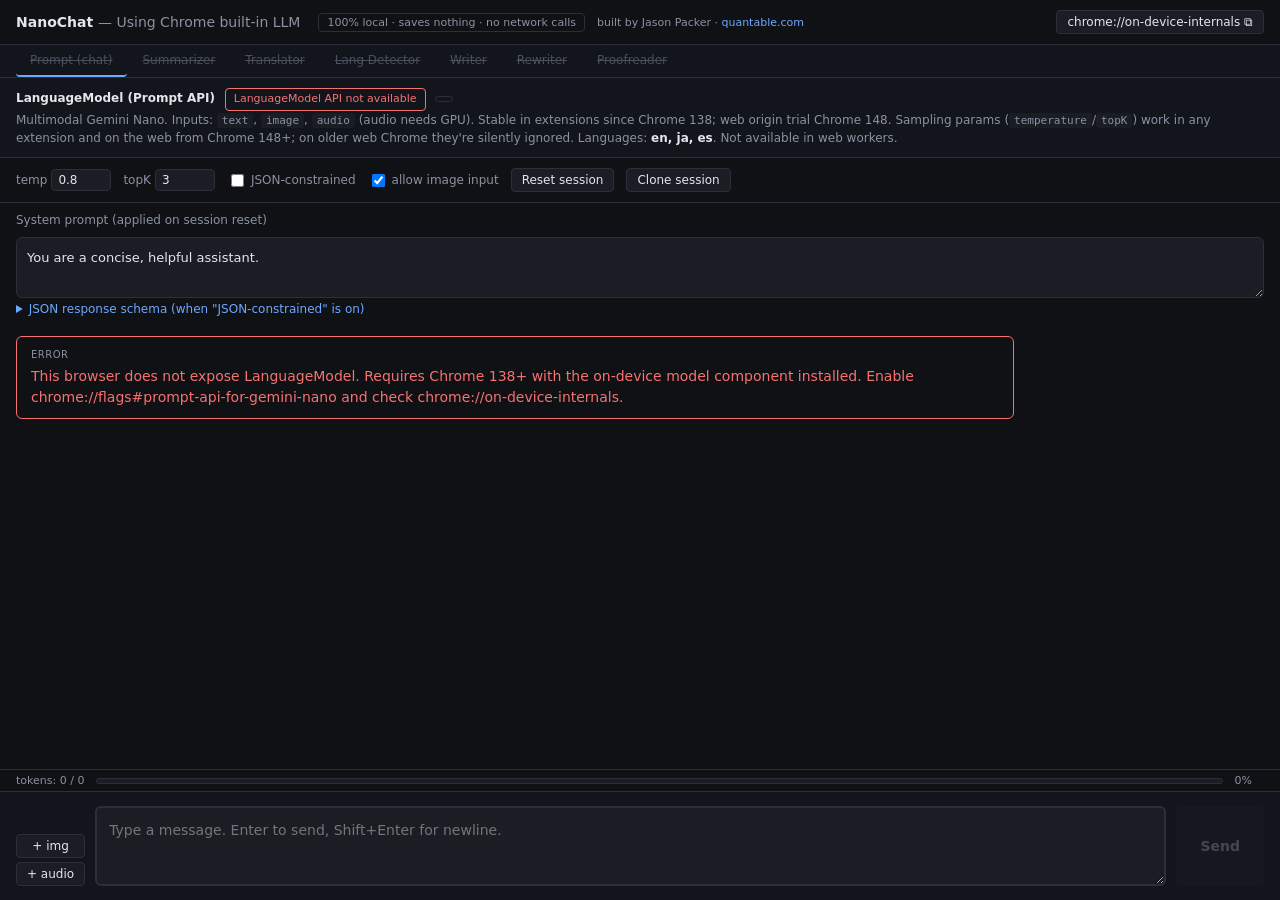
==== commit 7befbd09: "Simplify default system prompt" ====
--- a/index.html
+++ b/index.html
@@ -374,7 +374,7 @@
 
   <div class="row col" style="padding-bottom:0">
     <label>System prompt (applied on session reset)</label>
-    <textarea id="system-prompt" rows="2">You are a concise, helpful assistant running entirely on the user's device.</textarea>
+    <textarea id="system-prompt" rows="2">You are a concise, helpful assistant.</textarea>
   </div>
 
   <details style="padding: 0 16px;">
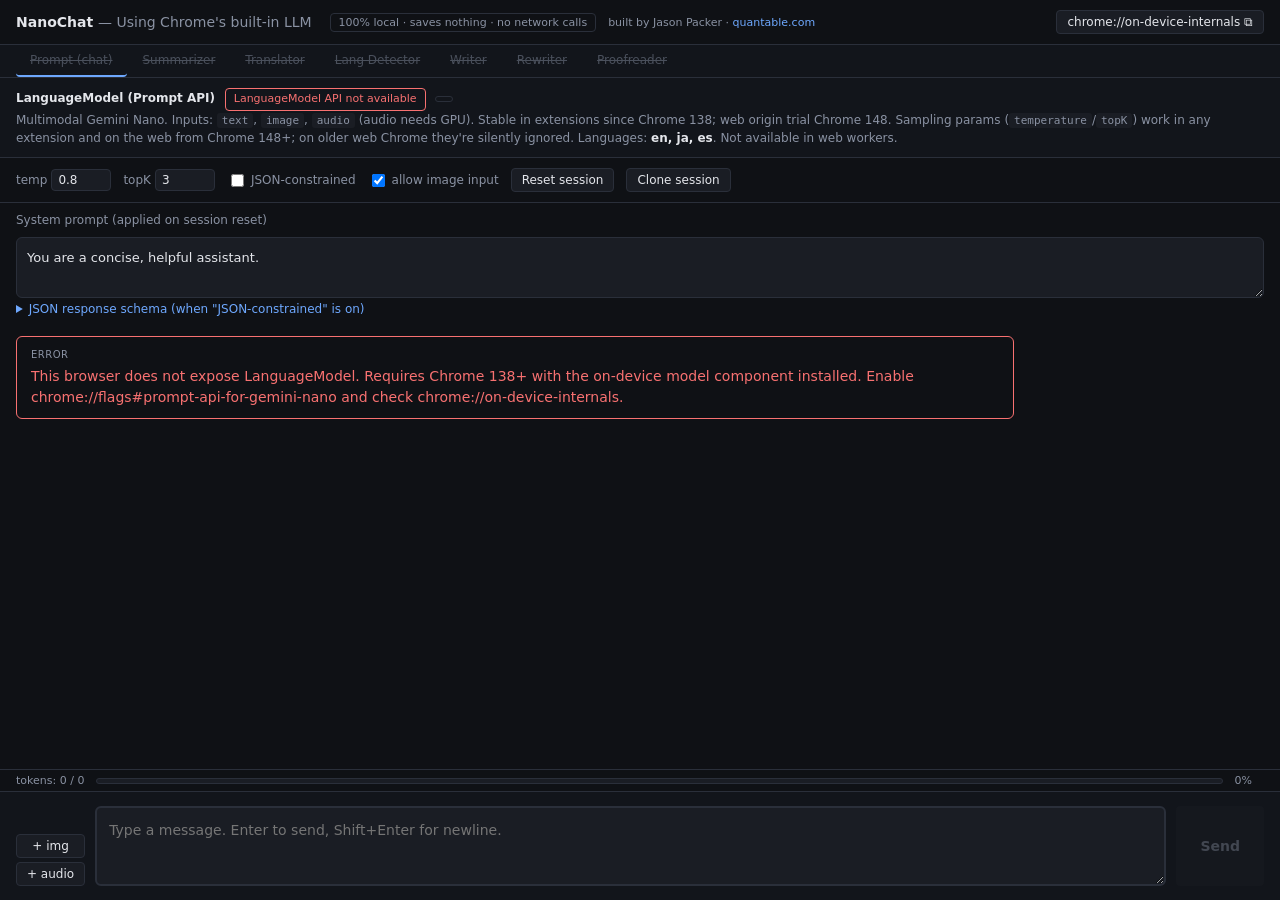
==== commit 4724cc8c: "Add apostrophe to title: Chrome's built-in LLM" ====
--- a/index.html
+++ b/index.html
@@ -2,7 +2,7 @@
 <html lang="en">
 <head>
 <meta charset="UTF-8">
-<title>NanoChat — Using Chrome built-in LLM</title>
+<title>NanoChat — Using Chrome's built-in LLM</title>
 <style>
   :root {
     --bg: #0f1115;
@@ -329,7 +329,7 @@
 <body>
 
 <header>
-  <h1>NanoChat <span style="font-weight:400;color:var(--muted)">— Using Chrome built-in LLM</span></h1>
+  <h1>NanoChat <span style="font-weight:400;color:var(--muted)">— Using Chrome's built-in LLM</span></h1>
   <span class="status" title="All inference runs locally on-device via Gemini Nano. This page persists nothing to disk and makes no network calls.">100% local · saves nothing · no network calls</span>
   <span style="font-size:11px;color:var(--muted)">
     built by Jason Packer ·
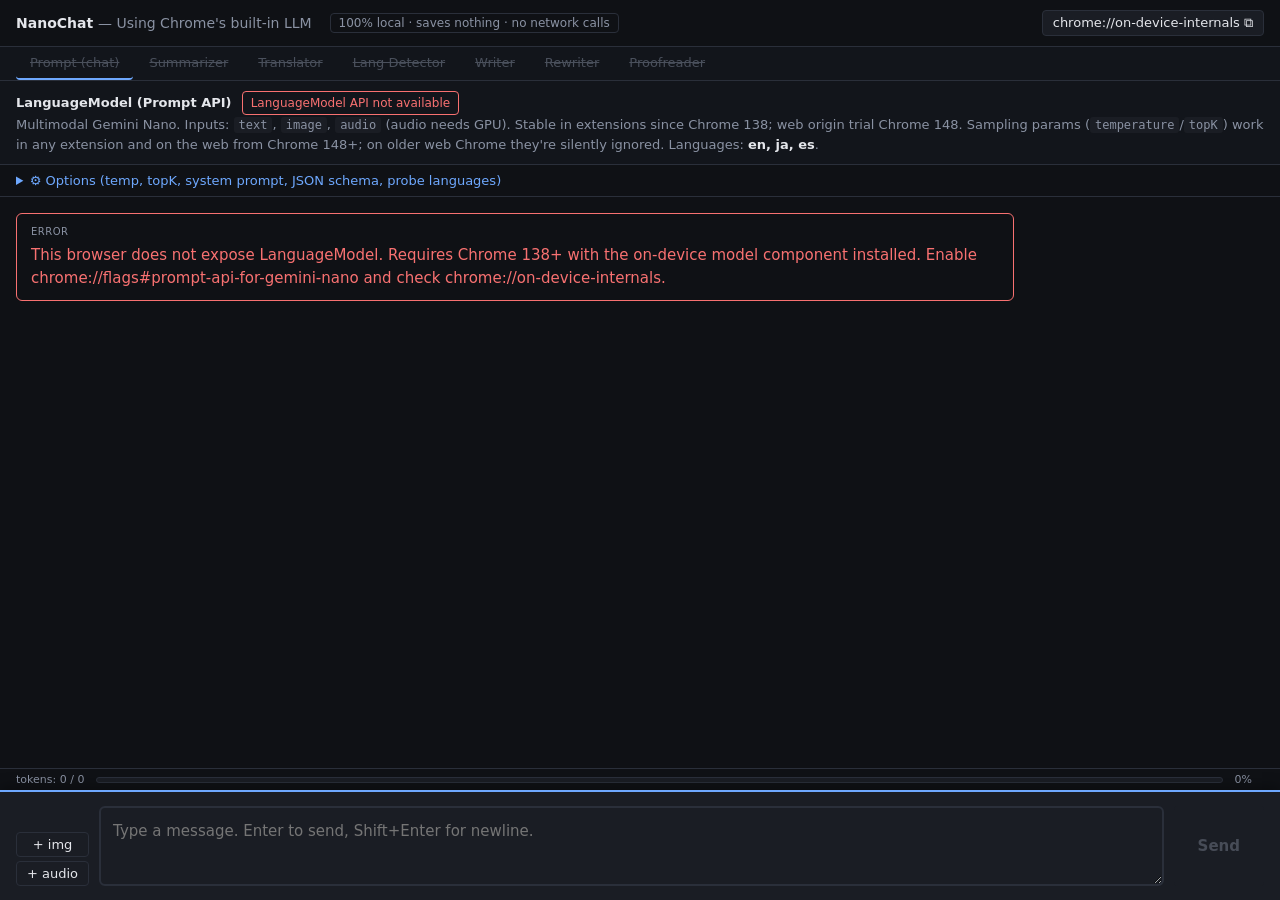
==== commit 10b41fa9: "Add markdown rendering, tables, language probes, and UI polish - Inline snarkdown for streaming mark" ====
--- a/index.html
+++ b/index.html
@@ -47,7 +47,7 @@
   }
   .tab {
     padding: 8px 14px;
-    font-size: 12px;
+    font-size: 13px;
     color: var(--muted);
     background: transparent;
     border: none;
@@ -78,7 +78,7 @@
     padding: 10px 16px;
     background: var(--panel-2);
     border-bottom: 1px solid var(--border);
-    font-size: 12px;
+    font-size: 13px;
     color: var(--muted);
     line-height: 1.5;
   }
@@ -87,11 +87,11 @@
     background: var(--panel);
     padding: 1px 5px;
     border-radius: 3px;
-    font-size: 11px;
+    font-size: 12px;
   }
   .status {
     display: inline-block;
-    font-size: 11px;
+    font-size: 12px;
     padding: 2px 8px;
     border: 1px solid var(--border);
     border-radius: 4px;
@@ -110,7 +110,7 @@
     flex-wrap: wrap;
   }
   .controls label {
-    font-size: 12px;
+    font-size: 13px;
     color: var(--muted);
     display: flex;
     align-items: center;
@@ -124,7 +124,7 @@
     color: var(--text);
     padding: 3px 6px;
     border-radius: 4px;
-    font-size: 12px;
+    font-size: 13px;
     font-family: inherit;
   }
   .controls input[type="number"] { width: 60px; }
@@ -135,7 +135,7 @@
     color: var(--text);
     padding: 4px 10px;
     border-radius: 4px;
-    font-size: 12px;
+    font-size: 13px;
     cursor: pointer;
     font-family: inherit;
   }
@@ -155,7 +155,7 @@
     color: var(--text);
     padding: 10px;
     border-radius: 6px;
-    font-size: 13px;
+    font-size: 14px;
     font-family: inherit;
     resize: vertical;
     line-height: 1.5;
@@ -171,7 +171,7 @@
   .row { display: flex; gap: 10px; padding: 10px 16px; }
   .row.col { flex-direction: column; }
   .row > .grow { flex: 1; }
-  .row > label { font-size: 12px; color: var(--muted); }
+  .row > label { font-size: 13px; color: var(--muted); }
   .actions {
     padding: 10px 16px;
     display: flex;
@@ -181,7 +181,7 @@
   }
   .actions .meta {
     margin-left: auto;
-    font-size: 11px;
+    font-size: 12px;
     color: var(--muted);
   }
 
@@ -201,8 +201,8 @@
     max-width: 80%;
     white-space: pre-wrap;
     word-wrap: break-word;
-    font-size: 14px;
-    line-height: 1.5;
+    font-size: 15px;
+    line-height: 1.55;
   }
   .msg.user { background: var(--user); align-self: flex-end; }
   .msg.assistant { background: var(--assistant); align-self: flex-start; border: 1px solid var(--border); }
@@ -215,20 +215,34 @@
     letter-spacing: 0.05em;
   }
   .msg img { max-width: 200px; max-height: 200px; border-radius: 4px; margin-top: 6px; display: block; }
+  .msg.assistant code { background: var(--panel-2); padding: 1px 5px; border-radius: 3px; font-size: 0.9em; }
+  .msg.assistant pre { background: var(--panel-2); border: 1px solid var(--border); padding: 8px; border-radius: 4px; overflow-x: auto; margin: 6px 0; }
+  .msg.assistant pre code { background: none; padding: 0; font-size: 12px; }
+  .msg.assistant ul, .msg.assistant ol { margin: 4px 0; padding-left: 24px; }
+  .msg.assistant li { margin: 2px 0; }
+  .msg.assistant h1, .msg.assistant h2, .msg.assistant h3 { font-size: 1.1em; margin: 8px 0 4px; font-weight: 600; }
+  .msg.assistant h4, .msg.assistant h5, .msg.assistant h6 { font-size: 1em; margin: 6px 0 2px; font-weight: 600; }
+  .msg.assistant a { color: var(--accent); }
+  .msg.assistant blockquote { border-left: 3px solid var(--border); padding-left: 10px; margin: 6px 0; color: var(--muted); }
+  .msg.assistant hr { border: none; border-top: 1px solid var(--border); margin: 8px 0; }
+  .msg.assistant table { border-collapse: collapse; margin: 6px 0; font-size: 0.95em; }
+  .msg.assistant th, .msg.assistant td { border: 1px solid var(--border); padding: 4px 8px; text-align: left; }
+  .msg.assistant th { background: var(--panel-2); font-weight: 600; }
   footer {
-    border-top: 1px solid var(--border);
+    border-top: 2px solid var(--accent);
     padding: 14px 16px;
     display: flex;
     gap: 10px;
     align-items: flex-end;
-    background: var(--panel-2);
+    background: var(--panel);
+    box-shadow: 0 -4px 12px rgba(0, 0, 0, 0.3);
   }
   #input {
     flex: 1;
     min-height: 80px;
     max-height: 240px;
     resize: vertical;
-    font-size: 14px;
+    font-size: 15px;
     padding: 12px;
     border-width: 2px;
   }
@@ -236,7 +250,7 @@
   #send {
     min-height: 80px;
     padding: 0 24px;
-    font-size: 14px;
+    font-size: 15px;
   }
   #send.stop {
     background: var(--error);
@@ -313,7 +327,7 @@
   }
   .corrections .corr del { color: var(--error); }
   .corrections .corr ins { color: var(--ok); text-decoration: none; }
-  details summary { cursor: pointer; font-size: 12px; color: var(--accent); padding: 4px 0; }
+  details summary { cursor: pointer; font-size: 13px; color: var(--accent); padding: 4px 0; }
   details[open] summary { margin-bottom: 6px; }
   pre.json {
     background: var(--panel);
@@ -331,10 +345,6 @@
 <header>
   <h1>NanoChat <span style="font-weight:400;color:var(--muted)">— Using Chrome's built-in LLM</span></h1>
   <span class="status" title="All inference runs locally on-device via Gemini Nano. This page persists nothing to disk and makes no network calls.">100% local · saves nothing · no network calls</span>
-  <span style="font-size:11px;color:var(--muted)">
-    built by Jason Packer ·
-    <a href="https://quantable.com/?utm_source=nanochat" target="_blank" rel="noopener" style="color:var(--accent);text-decoration:none">quantable.com</a>
-  </span>
   <button id="copy-internals" style="margin-left:auto" title="Browsers block direct navigation to chrome:// URLs from web pages. Click to copy, then paste into your address bar.">chrome://on-device-internals ⧉</button>
 </header>
 
@@ -355,31 +365,41 @@
   <div class="info">
     <b>LanguageModel (Prompt API)</b>
     <span class="status" id="prompt-status">checking…</span>
-    <span class="status" id="prompt-model"></span>
     <br>
     Multimodal Gemini Nano. Inputs: <code>text</code>, <code>image</code>, <code>audio</code> (audio needs GPU).
     Stable in extensions since Chrome 138; web origin trial Chrome 148.
     Sampling params (<code>temperature</code>/<code>topK</code>) work in any extension and on the web from Chrome 148+; on older web Chrome they're silently ignored.
-    Languages: <b>en, ja, es</b>. Not available in web workers.
-  </div>
-
-  <div class="controls">
-    <label>temp <input id="temperature" type="number" min="0" max="2" step="0.1" value="0.8"></label>
-    <label>topK <input id="topK" type="number" min="1" max="40" step="1" value="3"></label>
-    <label><input type="checkbox" id="json-mode"> JSON-constrained</label>
-    <label><input type="checkbox" id="multimodal" checked> allow image input</label>
-    <button id="reset">Reset session</button>
-    <button id="clone">Clone session</button>
-  </div>
-
-  <div class="row col" style="padding-bottom:0">
-    <label>System prompt (applied on session reset)</label>
-    <textarea id="system-prompt" rows="2">You are a concise, helpful assistant.</textarea>
-  </div>
-
-  <details style="padding: 0 16px;">
-    <summary>JSON response schema (when "JSON-constrained" is on)</summary>
-    <textarea id="json-schema" rows="6">{
+    Languages: <b>en, ja, es</b>.
+  </div>
+
+  <details style="border-bottom: 1px solid var(--border)">
+    <summary style="padding: 8px 16px; font-size: 13px; color: var(--accent); cursor: pointer; user-select: none;">⚙️ Options (temp, topK, system prompt, JSON schema, probe languages)</summary>
+
+    <div class="controls">
+      <label>temp <input id="temperature" type="number" min="0" max="2" step="0.1" value="0.8"></label>
+      <label>topK <input id="topK" type="number" min="1" max="40" step="1" value="3"></label>
+      <label><input type="checkbox" id="json-mode"> JSON-constrained</label>
+      <label><input type="checkbox" id="multimodal" checked> allow image input</label>
+      <button id="reset">Reset session</button>
+      <button id="prompt-probe">Probe languages</button>
+    </div>
+
+    <div id="prompt-probe-out" class="row col" style="display:none">
+      <div style="display:flex;justify-content:space-between;align-items:center;gap:8px">
+        <label>Language probe results</label>
+        <button class="hide-probe" data-target="prompt-probe-out">Hide probe</button>
+      </div>
+      <div class="out" style="font-family:ui-monospace,monospace;font-size:11px"></div>
+    </div>
+
+    <div class="row col" style="padding-bottom:0">
+      <label>System prompt</label>
+      <textarea id="system-prompt" rows="2">You are a concise, helpful assistant.</textarea>
+    </div>
+
+    <details style="padding: 0 16px 12px;">
+      <summary>JSON response schema (when "JSON-constrained" is on)</summary>
+      <textarea id="json-schema" rows="6">{
   "type": "object",
   "properties": {
     "sentiment": { "type": "string", "enum": ["positive", "negative", "neutral"] },
@@ -387,6 +407,7 @@
   },
   "required": ["sentiment", "confidence"]
 }</textarea>
+    </details>
   </details>
 
   <div id="log"></div>
@@ -477,6 +498,15 @@
     <label>to <input type="text" id="tr-to" value="es" size="6"></label>
     <button id="tr-check">Check pair</button>
     <button id="tr-swap">⇄ Swap</button>
+    <button id="tr-probe">Probe languages</button>
+  </div>
+
+  <div id="tr-probe-out" class="row col" style="display:none">
+    <div style="display:flex;justify-content:space-between;align-items:center;gap:8px">
+      <label>Language probe results (target from "from" language)</label>
+      <button class="hide-probe" data-target="tr-probe-out">Hide probe</button>
+    </div>
+    <div class="out" style="font-family:ui-monospace,monospace;font-size:11px"></div>
   </div>
   <div class="row col">
     <label>Input</label>
@@ -719,6 +749,137 @@
   }
   sweepAvailability();
 
+  // ---------- Markdown rendering (snarkdown by Jason Miller, MIT) ----------
+  // Source: https://github.com/developit/snarkdown — ~1KB
+  const MD_TAGS = {
+    '': ['<em>', '</em>'],
+    _: ['<strong>', '</strong>'],
+    '*': ['<strong>', '</strong>'],
+    '~': ['<s>', '</s>'],
+    '\n': ['<br />'],
+    ' ': ['<br />'],
+    '-': ['<hr />']
+  };
+  function mdOutdent(str) {
+    return str.replace(RegExp('^' + (str.match(/^(\t| )+/) || '')[0], 'gm'), '');
+  }
+  function mdEncodeAttr(str) {
+    return (str + '').replace(/"/g, '&quot;').replace(/</g, '&lt;').replace(/>/g, '&gt;');
+  }
+  function snarkdown(md, prevLinks) {
+    const tokenizer = /((?:^|\n+)(?:\n---+|\* \*(?: \*)+)\n)|(?:^``` *(\w*)\n([\s\S]*?)\n```$)|((?:(?:^|\n+)(?:\t|  {2,}).+)+\n*)|((?:(?:^|\n)([>*+-]|\d+\.)\s+.*)+)|(?:!\[([^\]]*?)\]\(([^)]+?)\))|(\[)|(\](?:\(([^)]+?)\))?)|(?:(?:^|\n+)([^\s].*)\n(-{3,}|={3,})(?:\n+|$))|(?:(?:^|\n+)(#{1,6})\s*(.+)(?:\n+|$))|(?:`([^`].*?)`)|(  \n\n*|\n{2,}|__|\*\*|[_*]|~~)/gm;
+    const context = [];
+    let out = '';
+    const links = prevLinks || {};
+    let last = 0, chunk, prev, token, inner, t;
+    function tag(token) {
+      const desc = MD_TAGS[token[1] || ''];
+      if (!desc) return token;
+      // Self-closing tags (<br/>, <hr/>) — no open/close stack management,
+      // otherwise repeats produce undefined for the missing close.
+      if (desc.length === 1) return desc[0];
+      const end = context[context.length - 1] == token;
+      if (!end) context.push(token); else context.pop();
+      return desc[end | 0];
+    }
+    function flush() {
+      let str = '';
+      while (context.length) str += tag(context[context.length - 1]);
+      return str;
+    }
+    md = md.replace(/^\[(.+?)\]:\s*(.+)$/gm, (s, name, url) => {
+      links[name.toLowerCase()] = url; return '';
+    }).replace(/^\n+|\n+$/g, '');
+    while ((token = tokenizer.exec(md))) {
+      prev = md.substring(last, token.index);
+      last = tokenizer.lastIndex;
+      chunk = token[0];
+      if (prev.match(/[^\\](\\\\)*\\$/)) {
+        // escaped — leave chunk as-is
+      } else if (t = (token[3] || token[4])) {
+        chunk = '<pre class="code ' + (token[4] ? 'poetry' : token[2].toLowerCase()) + '"><code' + (token[2] ? ` class="language-${token[2].toLowerCase()}"` : '') + '>' + mdOutdent(mdEncodeAttr(t).replace(/^\n+|\n+$/g, '')) + '</code></pre>';
+      } else if (t = token[6]) {
+        if (t.match(/\./)) token[5] = token[5].replace(/^\d+/gm, '');
+        inner = snarkdown(mdOutdent(token[5].replace(/^\s*[>*+.-]/gm, '')));
+        if (t == '>') t = 'blockquote';
+        else { t = t.match(/\./) ? 'ol' : 'ul'; inner = inner.replace(/^(.*)(\n|$)/gm, '<li>$1</li>'); }
+        chunk = '<' + t + '>' + inner + '</' + t + '>';
+      } else if (token[8]) {
+        chunk = `<img src="${mdEncodeAttr(token[8])}" alt="${mdEncodeAttr(token[7])}">`;
+      } else if (token[10]) {
+        out = out.replace('<a>', `<a href="${mdEncodeAttr(token[11] || links[prev.toLowerCase()])}">`);
+        chunk = flush() + '</a>';
+      } else if (token[9]) {
+        chunk = '<a>';
+      } else if (token[12] || token[14]) {
+        t = 'h' + (token[14] ? token[14].length : (token[13][0] == '=' ? 1 : 2));
+        chunk = '<' + t + '>' + snarkdown(token[12] || token[15], links) + '</' + t + '>';
+      } else if (token[16]) {
+        chunk = '<code>' + mdEncodeAttr(token[16]) + '</code>';
+      } else if (token[17] || token[1]) {
+        chunk = tag(token[17] || '--');
+      }
+      out += prev;
+      out += chunk;
+    }
+    return (out + md.substring(last) + flush()).replace(/^\n+|\n+$/g, '');
+  }
+
+  function escapeHTML(s) {
+    return String(s).replace(/&/g, '&amp;').replace(/</g, '&lt;').replace(/>/g, '&gt;');
+  }
+  // Defense-in-depth: snarkdown's output is mostly safe (URLs are HTML-encoded),
+  // but it doesn't reject javascript:/data:/vbscript: URL schemes. Strip them, plus any on*= handlers.
+  function sanitizeHTML(html) {
+    return html
+      .replace(/\son\w+\s*=\s*"[^"]*"/gi, '')
+      .replace(/\son\w+\s*=\s*'[^']*'/gi, '')
+      .replace(/(href|src)\s*=\s*"(?:\s*(?:javascript|data|vbscript):)[^"]*"/gi, '$1="#"')
+      .replace(/(href|src)\s*=\s*'(?:\s*(?:javascript|data|vbscript):)[^']*'/gi, "$1='#'");
+  }
+  // GFM tables (snarkdown doesn't support them). Pre-process to inline HTML
+  // before snarkdown — snarkdown has no `|` patterns, so it leaves them alone.
+  function processTables(md) {
+    const lines = md.split('\n');
+    const out = [];
+    const sepRe = /^\s*\|?\s*:?-+:?\s*(\|\s*:?-+:?\s*)+\|?\s*$/;
+    const splitCells = (line) =>
+      line.replace(/^\s*\|/, '').replace(/\|\s*$/, '').split('|').map(c => c.trim());
+    let i = 0;
+    while (i < lines.length) {
+      if (i + 1 < lines.length && sepRe.test(lines[i + 1]) && lines[i].includes('|')) {
+        const header = splitCells(lines[i]);
+        const aligns = splitCells(lines[i + 1]).map(c => {
+          const l = c.startsWith(':'), r = c.endsWith(':');
+          return (l && r) ? 'center' : r ? 'right' : l ? 'left' : null;
+        });
+        const rows = [];
+        let j = i + 2;
+        while (j < lines.length && lines[j].trim() !== '' && lines[j].includes('|')) {
+          rows.push(splitCells(lines[j]));
+          j++;
+        }
+        const cellTag = (tag, cells) => cells.map((c, k) => {
+          const a = aligns[k];
+          return `<${tag}${a ? ` style="text-align:${a}"` : ''}>${snarkdown(c)}</${tag}>`;
+        }).join('');
+        let html = '<table><thead><tr>' + cellTag('th', header) + '</tr></thead><tbody>';
+        for (const row of rows) html += '<tr>' + cellTag('td', row) + '</tr>';
+        html += '</tbody></table>';
+        out.push(html);
+        i = j;
+      } else {
+        out.push(lines[i]);
+        i++;
+      }
+    }
+    return out.join('\n');
+  }
+
+  function renderMarkdown(md) {
+    return sanitizeHTML(snarkdown(processTables(escapeHTML(md))));
+  }
+
   // ---------- Shared helpers ----------
   function setStatus(el, text, cls = '') {
     el.textContent = text;
@@ -764,12 +925,10 @@
   // PROMPT API
   // ============================================================
   const promptStatus = $('prompt-status');
-  const promptModel = $('prompt-model');
   const logEl = $('log');
   const inputEl = $('input');
   const sendBtn = $('send');
   const resetBtn = $('reset');
-  const cloneBtn = $('clone');
   const tempEl = $('temperature');
   const topKEl = $('topK');
   const systemEl = $('system-prompt');
@@ -984,6 +1143,7 @@
     }
 
     const out = addMessage('assistant', '');
+    let raw = '';
     generating = true;
     chatAbort = new AbortController();
     callOpts.signal = chatAbort.signal;
@@ -993,7 +1153,8 @@
     try {
       const stream = session.promptStreaming(messageContent, callOpts);
       for await (const chunk of stream) {
-        out.textContent += chunk;
+        raw += chunk;
+        out.innerHTML = renderMarkdown(raw);
         logEl.scrollTop = logEl.scrollHeight;
       }
       // Clear attachments after a successful send (they're now in conversation history).
@@ -1018,24 +1179,64 @@
 
   sendBtn.addEventListener('click', send);
   resetBtn.addEventListener('click', () => { logEl.innerHTML = ''; createSession(); });
-  cloneBtn.addEventListener('click', async () => {
-    if (!session) return;
-    try {
-      const clone = await session.clone();
-      try { session.destroy(); } catch {}
-      session = clone;
-      addMessage('assistant', '[session cloned — context preserved, fresh continuation]');
-      updateUsage();
-    } catch (e) {
-      addMessage('error', `clone() failed: ${e.message}`);
-    }
-  });
   inputEl.addEventListener('keydown', (e) => {
     if (e.key === 'Enter' && !e.shiftKey) { e.preventDefault(); send(); }
   });
   [tempEl, topKEl, multimodalEl].forEach(el => el.addEventListener('change', createSession));
 
   initPrompt();
+
+  // ---------- Shared probe ----------
+  const PROBE_CODES = ['ar','bg','bn','cs','da','de','el','en','es','fi','fr','hi','hr','hu','id','it','iw','ja','kn','ko','lt','mr','nl','no','pl','pt','ro','ru','sk','sl','sv','ta','te','th','tr','uk','vi','zh','zh-Hant'];
+
+  function renderProbe(containerEl, results) {
+    containerEl.style.display = 'flex';
+    const out = containerEl.querySelector('.out');
+    const grouped = {};
+    for (const r of results) (grouped[r.status] ||= []).push(r.lang);
+    const lines = [];
+    const order = ['available','readily-available','downloadable','downloading','unavailable'];
+    for (const k of order) {
+      if (grouped[k]) lines.push(`${k} (${grouped[k].length}): ${grouped[k].join(', ')}`);
+    }
+    for (const k of Object.keys(grouped)) {
+      if (!order.includes(k)) lines.push(`${k} (${grouped[k].length}): ${grouped[k].join(', ')}`);
+    }
+    out.textContent = lines.join('\n');
+  }
+
+  document.querySelectorAll('.hide-probe').forEach(btn => {
+    btn.addEventListener('click', () => { $(btn.dataset.target).style.display = 'none'; });
+  });
+
+  $('prompt-probe').addEventListener('click', async () => {
+    if (!('LanguageModel' in self)) return;
+    const container = $('prompt-probe-out');
+    container.style.display = 'flex';
+    container.querySelector('.out').textContent = 'probing…';
+    const results = await Promise.all(PROBE_CODES.map(async lang => {
+      try {
+        const status = await LanguageModel.availability({ expectedInputs: [{ type: 'text', languages: [lang] }] });
+        return { lang, status };
+      } catch (e) { return { lang, status: 'error' }; }
+    }));
+    renderProbe(container, results);
+  });
+
+  $('tr-probe').addEventListener('click', async () => {
+    if (!('Translator' in self)) return;
+    const src = $('tr-from').value.trim() || 'en';
+    const container = $('tr-probe-out');
+    container.style.display = 'flex';
+    container.querySelector('.out').textContent = `probing ${src} → …`;
+    const results = await Promise.all(PROBE_CODES.map(async lang => {
+      try {
+        const status = await Translator.availability({ sourceLanguage: src, targetLanguage: lang });
+        return { lang, status };
+      } catch (e) { return { lang, status: 'error' }; }
+    }));
+    renderProbe(container, results);
+  });
 
   // ============================================================
   // SUMMARIZER
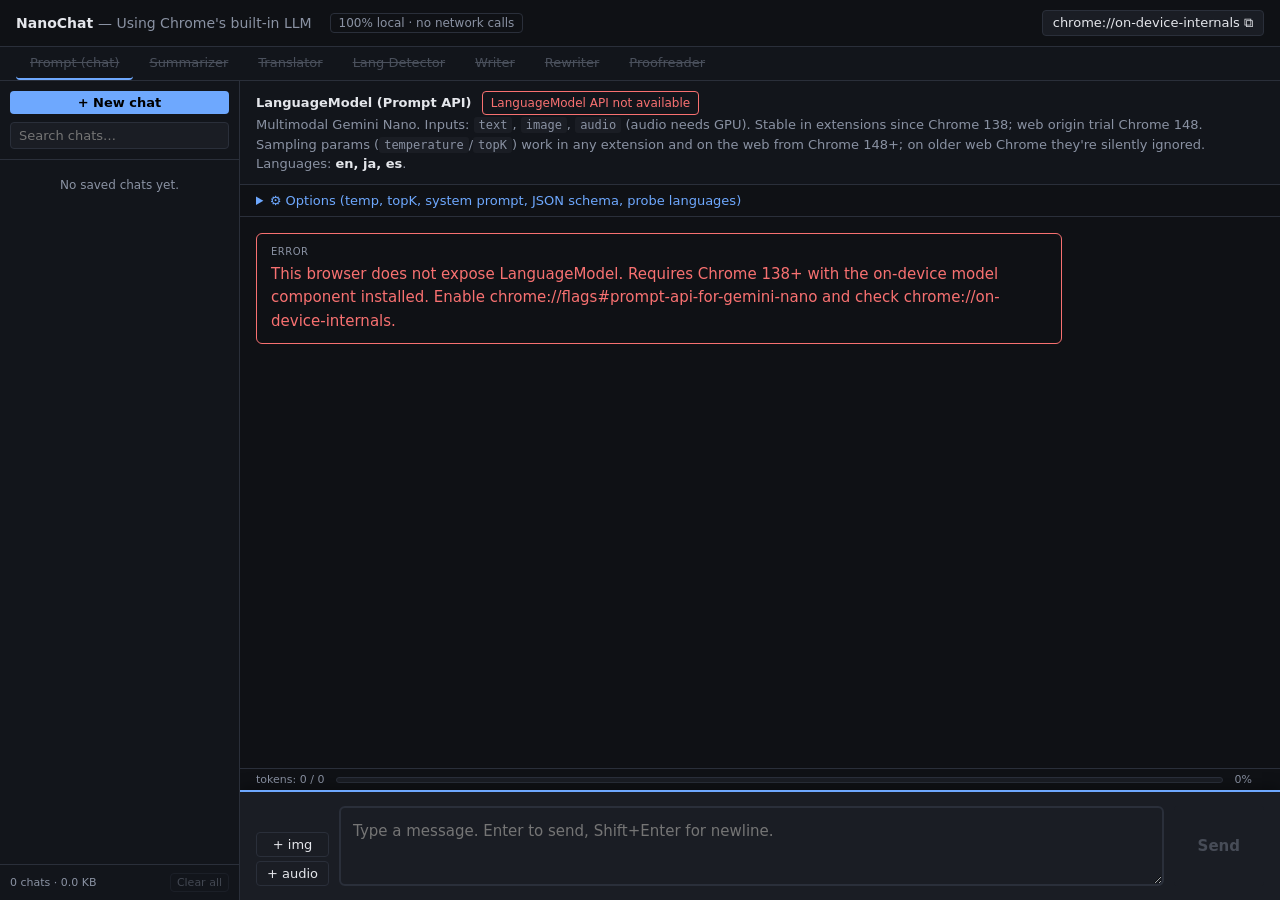
==== commit fe0bafae: "Add right-click and popup actions to summarize/ask about pages Adds a toolbar popup and context menu" ====
--- a/index.html
+++ b/index.html
@@ -293,6 +293,88 @@
     background: var(--panel);
     margin-right: 4px;
   }
+  /* Right-click context card (selection / page passed in from background.js) */
+  #context-card {
+    margin: 0 16px 8px;
+    padding: 8px 10px;
+    border: 1px solid var(--accent);
+    border-radius: 6px;
+    background: var(--panel);
+    font-size: 12px;
+    color: var(--fg);
+  }
+  #context-card .ctx-head {
+    display: flex;
+    align-items: center;
+    gap: 8px;
+    margin-bottom: 4px;
+  }
+  #context-card .ctx-label {
+    text-transform: uppercase;
+    font-size: 10px;
+    letter-spacing: 0.05em;
+    color: var(--accent);
+    font-weight: 600;
+  }
+  #context-card .ctx-title {
+    color: var(--fg);
+    text-decoration: none;
+    overflow: hidden;
+    text-overflow: ellipsis;
+    white-space: nowrap;
+    flex: 1;
+    min-width: 0;
+  }
+  #context-card .ctx-title:hover { text-decoration: underline; }
+  #context-card .ctx-meta { color: var(--muted); font-size: 11px; }
+  #context-card .ctx-dismiss {
+    background: transparent;
+    border: none;
+    color: var(--muted);
+    font-size: 18px;
+    line-height: 1;
+    cursor: pointer;
+    padding: 0 4px;
+  }
+  #context-card .ctx-dismiss:hover { color: var(--fg); }
+  #context-card .ctx-preview {
+    color: var(--muted);
+    font-family: ui-monospace, monospace;
+    font-size: 11px;
+    line-height: 1.4;
+    max-height: 80px;
+    overflow: hidden;
+    white-space: pre-wrap;
+    word-break: break-word;
+    -webkit-mask-image: linear-gradient(to bottom, #000 60%, transparent 100%);
+            mask-image: linear-gradient(to bottom, #000 60%, transparent 100%);
+  }
+
+  /* Per-message action buttons (edit / regenerate). */
+  .msg { position: relative; }
+  .msg-actions {
+    margin-top: 6px;
+    display: flex;
+    gap: 6px;
+    opacity: 0;
+    transition: opacity 0.12s ease;
+  }
+  .msg:hover .msg-actions,
+  .msg:focus-within .msg-actions { opacity: 1; }
+  .msg-action {
+    font-size: 11px;
+    padding: 2px 8px;
+    background: transparent;
+    color: var(--muted);
+    border: 1px solid var(--border);
+    border-radius: 4px;
+    cursor: pointer;
+  }
+  .msg-action:hover {
+    color: var(--fg);
+    border-color: var(--accent);
+  }
+
   .img-preview { display: flex; gap: 6px; padding: 0 16px 8px; flex-wrap: wrap; }
   .img-preview .thumb {
     position: relative;
@@ -338,13 +420,147 @@
     overflow-x: auto;
     margin: 6px 0;
   }
+
+  /* Prompt panel: sidebar layout */
+  .panel-prompt-layout.active {
+    display: flex;
+    flex-direction: row;
+  }
+  .sidebar {
+    width: 240px;
+    min-width: 240px;
+    border-right: 1px solid var(--border);
+    background: var(--panel-2);
+    display: flex;
+    flex-direction: column;
+    overflow: hidden;
+  }
+  .sidebar-header {
+    padding: 10px;
+    border-bottom: 1px solid var(--border);
+    display: flex;
+    flex-direction: column;
+    gap: 8px;
+  }
+  .sidebar-header button { width: 100%; }
+  #session-search {
+    width: 100%;
+    background: var(--panel);
+    border: 1px solid var(--border);
+    color: var(--text);
+    padding: 5px 8px;
+    border-radius: 4px;
+    font-size: 13px;
+    font-family: inherit;
+  }
+  #session-search:focus { outline: none; border-color: var(--accent); }
+  .session-snippet {
+    font-size: 11px;
+    color: var(--muted);
+    margin-top: 3px;
+    line-height: 1.35;
+    white-space: nowrap;
+    overflow: hidden;
+    text-overflow: ellipsis;
+  }
+  .session-snippet mark,
+  .session-title mark {
+    background: rgba(110, 168, 254, 0.25);
+    color: var(--text);
+    padding: 0 1px;
+    border-radius: 2px;
+  }
+  .session-list {
+    flex: 1;
+    overflow-y: auto;
+    padding: 6px;
+  }
+  .session-item {
+    display: flex;
+    align-items: center;
+    padding: 6px 8px;
+    border-radius: 4px;
+    cursor: pointer;
+    font-size: 13px;
+    color: var(--text);
+    gap: 6px;
+    margin-bottom: 2px;
+  }
+  .session-item:hover {
+    background: var(--panel);
+  }
+  .session-item.active {
+    background: var(--panel);
+    border: 1px solid var(--accent);
+  }
+  .session-title {
+    flex: 1;
+    overflow: hidden;
+    text-overflow: ellipsis;
+    white-space: nowrap;
+  }
+  .session-meta {
+    font-size: 10px;
+    color: var(--muted);
+    margin-top: 2px;
+  }
+  .session-del {
+    visibility: hidden;
+    padding: 2px 6px;
+    font-size: 11px;
+    background: transparent;
+    border: none;
+    color: var(--muted);
+  }
+  .session-item:hover .session-del,
+  .session-item.active .session-del { visibility: visible; }
+  .session-del:hover { color: var(--error); border-color: var(--error); }
+  .session-empty {
+    padding: 12px;
+    font-size: 12px;
+    color: var(--muted);
+    text-align: center;
+  }
+  .sidebar-footer {
+    padding: 8px 10px;
+    font-size: 11px;
+    color: var(--muted);
+    border-top: 1px solid var(--border);
+    display: flex;
+    align-items: center;
+    justify-content: space-between;
+    gap: 8px;
+  }
+  .sidebar-footer button {
+    font-size: 11px;
+    padding: 2px 6px;
+    color: var(--muted);
+    background: transparent;
+  }
+  .sidebar-footer button:hover:not(:disabled) {
+    color: var(--error);
+    border-color: var(--error);
+  }
+  .sidebar-footer button:disabled {
+    opacity: 0.4;
+    cursor: default;
+  }
+  .chat-main {
+    flex: 1;
+    display: flex;
+    flex-direction: column;
+    overflow: hidden;
+    min-width: 0;
+  }
+  /* The chat panel's #log used to size against the panel; sized against chat-main now. */
+  .chat-main > #log { flex: 1; }
 </style>
 </head>
 <body>
 
 <header>
   <h1>NanoChat <span style="font-weight:400;color:var(--muted)">— Using Chrome's built-in LLM</span></h1>
-  <span class="status" title="All inference runs locally on-device via Gemini Nano. This page persists nothing to disk and makes no network calls.">100% local · saves nothing · no network calls</span>
+  <span class="status" title="All inference runs locally on-device via Gemini Nano. No network calls. Chats are saved to chrome.storage.local on your machine only.">100% local · no network calls</span>
   <button id="copy-internals" style="margin-left:auto" title="Browsers block direct navigation to chrome:// URLs from web pages. Click to copy, then paste into your address bar.">chrome://on-device-internals ⧉</button>
 </header>
 
@@ -361,7 +577,19 @@
 <!-- ============================================================ -->
 <!-- PROMPT API                                                   -->
 <!-- ============================================================ -->
-<section class="panel active" id="panel-prompt">
+<section class="panel active panel-prompt-layout" id="panel-prompt">
+  <aside class="sidebar" id="prompt-sidebar">
+    <div class="sidebar-header">
+      <button id="new-chat" class="primary">+ New chat</button>
+      <input id="session-search" type="search" placeholder="Search chats…" autocomplete="off">
+    </div>
+    <div id="session-list" class="session-list"></div>
+    <div class="sidebar-footer">
+      <span id="storage-meta"></span>
+      <button id="clear-all-chats" title="Delete all saved chats">Clear all</button>
+    </div>
+  </aside>
+  <div class="chat-main">
   <div class="info">
     <b>LanguageModel (Prompt API)</b>
     <span class="status" id="prompt-status">checking…</span>
@@ -415,6 +643,8 @@
   <div class="img-preview" id="img-preview"></div>
   <div class="img-preview" id="audio-preview"></div>
 
+  <div id="context-card" style="display:none"></div>
+
   <div id="usage">
     <span id="usage-text">tokens: 0 / 0</span>
     <div class="bar"><div class="fill" id="usage-bar"></div></div>
@@ -432,6 +662,7 @@
     <textarea id="input" placeholder="Type a message. Enter to send, Shift+Enter for newline." rows="2"></textarea>
     <button id="send" class="primary" disabled>Send</button>
   </footer>
+  </div>
 </section>
 
 <!-- ============================================================ -->
@@ -889,6 +1120,10 @@
   function makeMonitor(statusEl, prefix = 'downloading') {
     return (m) => {
       m.addEventListener('downloadprogress', (e) => {
+        // Chrome fires loaded:0 then loaded:1 for already-cached models, which would
+        // flash a misleading "downloading 0.0%" before create() resolves. Only show
+        // genuine in-flight progress.
+        if (e.loaded <= 0 || e.loaded >= 1) return;
         const pct = (e.loaded * 100).toFixed(1);
         setStatus(statusEl, `${prefix} ${pct}%`, 'warn');
       });
@@ -950,9 +1185,731 @@
   let attachedImages = []; // [{ blob, url }]
   let attachedAudio = [];  // [{ blob, name }]
 
-  function addMessage(role, text, imgs = []) {
+  // ---------- Session storage ----------
+  // currentMessages stores plain text turns for replay/persistence.
+  // Image/audio blobs are not persisted (would blow chrome.storage.local quota fast);
+  // they're shown in the live chat but not restored after reload.
+  let currentSessionId = null;
+  let currentMessages = []; // [{ role, text }]
+  const SESSIONS_INDEX_KEY = 'nanochat_sessions_index';
+  const SESSION_KEY_PREFIX = 'nanochat_session_';
+  const sessionListEl = $('session-list');
+  const newChatBtn = $('new-chat');
+  const searchEl = $('session-search');
+  const storageMetaEl = $('storage-meta');
+  const clearAllBtn = $('clear-all-chats');
+  let searchQuery = '';
+  // Cache of full session bodies for search. Invalidated whenever sessions change.
+  let bodyCache = null;
+
+  // ---------- Storage (encrypted at rest) ----------
+  // chrome.storage.local under MV3, localStorage on file://. Values written via
+  // `storage` are AES-GCM ciphertext; the master key is a non-extractable
+  // CryptoKey kept in IndexedDB. The key bytes never leave the browser's crypto
+  // subsystem, so disk-scrape attackers see only ciphertext. This does NOT
+  // defend against malware running as the user — that adversary just opens the
+  // extension page and reads decrypted state. It does defeat casual inspection
+  // of the Chrome profile dir and stops chat content from being grep-able.
+
+  const rawStorage = (typeof chrome !== 'undefined' && chrome.storage && chrome.storage.local) ? {
+    async get(keys) {
+      return new Promise(r => chrome.storage.local.get(keys, v => r(v)));
+    },
+    async getAll() {
+      return new Promise(r => chrome.storage.local.get(null, v => r(v)));
+    },
+    async set(obj) {
+      return new Promise(r => chrome.storage.local.set(obj, r));
+    },
+    async remove(keys) {
+      return new Promise(r => chrome.storage.local.remove(keys, r));
+    },
+    async getBytesInUse() {
+      return new Promise(r => chrome.storage.local.getBytesInUse(null, b => r(b)));
+    }
+  } : {
+    async get(keys) {
+      const out = {};
+      const list = Array.isArray(keys) ? keys : keys ? [keys] : null;
+      if (!list) return out;
+      for (const k of list) {
+        const v = localStorage.getItem(k);
+        if (v != null) out[k] = JSON.parse(v);
+      }
+      return out;
+    },
+    async getAll() {
+      const out = {};
+      for (let i = 0; i < localStorage.length; i++) {
+        const k = localStorage.key(i);
+        const v = localStorage.getItem(k);
+        if (v != null) {
+          try { out[k] = JSON.parse(v); } catch { /* skip non-JSON keys we didn't write */ }
+        }
+      }
+      return out;
+    },
+    async set(obj) {
+      for (const k of Object.keys(obj)) localStorage.setItem(k, JSON.stringify(obj[k]));
+    },
+    async remove(keys) {
+      const list = Array.isArray(keys) ? keys : [keys];
+      for (const k of list) localStorage.removeItem(k);
+    },
+    async getBytesInUse() {
+      let n = 0;
+      for (let i = 0; i < localStorage.length; i++) {
+        const k = localStorage.key(i);
+        n += (k.length + (localStorage.getItem(k) || '').length) * 2;
+      }
+      return n;
+    }
+  };
+
+  const KEY_DB = 'nanochat-keys';
+  const KEY_STORE = 'keys';
+  const KEY_ID = 'master';
+
+  function openKeyDB() {
+    return new Promise((resolve, reject) => {
+      const req = indexedDB.open(KEY_DB, 1);
+      req.onupgradeneeded = () => req.result.createObjectStore(KEY_STORE);
+      req.onsuccess = () => resolve(req.result);
+      req.onerror = () => reject(req.error);
+    });
+  }
+  function idbGet(db, k) {
+    return new Promise((resolve, reject) => {
+      const req = db.transaction(KEY_STORE, 'readonly').objectStore(KEY_STORE).get(k);
+      req.onsuccess = () => resolve(req.result);
+      req.onerror = () => reject(req.error);
+    });
+  }
+  function idbPut(db, k, v) {
+    return new Promise((resolve, reject) => {
+      const tx = db.transaction(KEY_STORE, 'readwrite');
+      tx.objectStore(KEY_STORE).put(v, k);
+      tx.oncomplete = () => resolve();
+      tx.onerror = () => reject(tx.error);
+    });
+  }
+
+  // Lazy + memoized — first storage call kicks this off; everyone else awaits the same promise.
+  let cryptoKeyPromise;
+  function ensureCryptoKey() {
+    if (!cryptoKeyPromise) {
+      cryptoKeyPromise = (async () => {
+        const db = await openKeyDB();
+        let key = await idbGet(db, KEY_ID);
+        if (!key) {
+          key = await crypto.subtle.generateKey(
+            { name: 'AES-GCM', length: 256 }, false, ['encrypt', 'decrypt']
+          );
+          await idbPut(db, KEY_ID, key);
+        }
+        return key;
+      })();
+    }
+    return cryptoKeyPromise;
+  }
+
+  function isEncryptedEnvelope(v) {
+    return v && typeof v === 'object' && v._enc === 1 && typeof v.iv === 'string' && typeof v.ct === 'string';
+  }
+  function bytesToB64(bytes) {
+    let s = '';
+    for (let i = 0; i < bytes.length; i++) s += String.fromCharCode(bytes[i]);
+    return btoa(s);
+  }
+  function b64ToBytes(s) {
+    const bin = atob(s);
+    const out = new Uint8Array(bin.length);
+    for (let i = 0; i < bin.length; i++) out[i] = bin.charCodeAt(i);
+    return out;
+  }
+  async function encryptValue(value) {
+    const key = await ensureCryptoKey();
+    const iv = crypto.getRandomValues(new Uint8Array(12));
+    const pt = new TextEncoder().encode(JSON.stringify(value));
+    const ct = await crypto.subtle.encrypt({ name: 'AES-GCM', iv }, key, pt);
+    return { _enc: 1, iv: bytesToB64(iv), ct: bytesToB64(new Uint8Array(ct)) };
+  }
+  async function decryptValue(envelope) {
+    const key = await ensureCryptoKey();
+    const iv = b64ToBytes(envelope.iv);
+    const ct = b64ToBytes(envelope.ct);
+    const pt = await crypto.subtle.decrypt({ name: 'AES-GCM', iv }, key, ct);
+    return JSON.parse(new TextDecoder().decode(pt));
+  }
+
+  const storage = {
+    async get(keys) {
+      const raw = await rawStorage.get(keys);
+      const out = {};
+      for (const k of Object.keys(raw)) {
+        const v = raw[k];
+        if (isEncryptedEnvelope(v)) {
+          // If IDB was cleared but the storage backend wasn't, the key is gone and
+          // existing ciphertext is unrecoverable. Treat as missing so the app still boots.
+          try { out[k] = await decryptValue(v); }
+          catch (e) { console.warn('nanochat: decrypt failed for', k, e); }
+        } else {
+          // Plaintext from a pre-encryption build — surfaced as-is, re-encrypted on next set().
+          out[k] = v;
+        }
+      }
+      return out;
+    },
+    async set(obj) {
+      const enc = {};
+      for (const k of Object.keys(obj)) enc[k] = await encryptValue(obj[k]);
+      await rawStorage.set(enc);
+    },
+    remove: (keys) => rawStorage.remove(keys),
+    getBytesInUse: () => rawStorage.getBytesInUse(),
+  };
+
+  // One-shot migration: re-encrypt any plaintext nanochat_* values left from older builds.
+  async function migrateToEncrypted() {
+    const all = await rawStorage.getAll();
+    const toEncrypt = {};
+    for (const k of Object.keys(all)) {
+      if (!k.startsWith('nanochat')) continue;
+      // Skip the right-click/popup pending-context handoff — it's intentionally
+      // plaintext (background.js can't decrypt) and is consumed within the same
+      // boot cycle. Encrypting it here would make takePendingContext see an
+      // envelope instead of a context object and silently bail.
+      if (k === 'nanochat_pending_context') continue;
+      if (!isEncryptedEnvelope(all[k])) toEncrypt[k] = all[k];
+    }
+    if (Object.keys(toEncrypt).length) await storage.set(toEncrypt);
+  }
+
+  function makeSessionId() {
+    return 's_' + Date.now().toString(36) + '_' + Math.random().toString(36).slice(2, 7);
+  }
+
+  // ---------- Persisted control defaults ----------
+  // IDs of controls whose values are auto-saved to chrome.storage.local and
+  // restored on load. Loading a saved chat session may temporarily override
+  // some of these (system prompt, temperature, topK); "+ New chat" snaps them
+  // back to the user's saved defaults.
+  const OPTIONS_KEY = 'nanochat_options';
+  const PERSISTED_OPTION_IDS = [
+    'temperature', 'topK', 'json-mode', 'json-schema', 'multimodal', 'system-prompt',
+    'sum-type', 'sum-format', 'sum-length', 'sum-out-lang', 'sum-shared',
+    'tr-from', 'tr-to',
+    'wr-tone', 'wr-format', 'wr-length', 'wr-out-lang', 'wr-shared',
+    'rw-tone', 'rw-format', 'rw-length', 'rw-shared',
+    'pf-lang'
+  ];
+  let storedOptions = {}; // populated by loadOptions() at startup
+
+  function readControl(el) {
+    if (el.type === 'checkbox') return el.checked;
+    return el.value;
+  }
+  function writeControl(el, val) {
+    if (val == null) return;
+    if (el.type === 'checkbox') el.checked = !!val;
+    else el.value = val;
+  }
+
+  async function loadOptions() {
+    const got = await storage.get(OPTIONS_KEY);
+    return got[OPTIONS_KEY] || {};
+  }
+
+  function applyStoredOptions(stored) {
+    for (const id of PERSISTED_OPTION_IDS) {
+      const el = $(id);
+      if (el && id in stored) writeControl(el, stored[id]);
+    }
+  }
+
+  let optionsDebounce;
+  function scheduleSaveOptions() {
+    clearTimeout(optionsDebounce);
+    optionsDebounce = setTimeout(async () => {
+      const obj = {};
+      for (const id of PERSISTED_OPTION_IDS) {
+        const el = $(id);
+        if (el) obj[id] = readControl(el);
+      }
+      storedOptions = obj;
+      await storage.set({ [OPTIONS_KEY]: obj });
+    }, 300);
+  }
+
+  async function resetOptions() {
+    await storage.remove(OPTIONS_KEY);
+    storedOptions = {};
+    location.reload();
+  }
+
+  function wireOptionPersistence() {
+    for (const id of PERSISTED_OPTION_IDS) {
+      const el = $(id);
+      if (!el) continue;
+      const isTyping = el.tagName === 'TEXTAREA' || el.type === 'text' || el.type === 'number';
+      el.addEventListener(isTyping ? 'input' : 'change', scheduleSaveOptions);
+    }
+  }
+
+  // ---------- Pending context (from right-click on a page) ----------
+  // background.js writes { kind, text, title, url, ts } to chrome.storage.local
+  // under PENDING_CONTEXT_KEY (plaintext — transient handoff, not chat data).
+  // On consumption it's removed and folded into the next user message so the
+  // chat history stays self-contained (regenerate / reload still see it).
+  const PENDING_CONTEXT_KEY = 'nanochat_pending_context';
+  const contextCardEl = $('context-card');
+  let pendingContext = null;
+
+  function renderContextCard() {
+    if (!contextCardEl) return;
+    if (!pendingContext) {
+      contextCardEl.style.display = 'none';
+      contextCardEl.innerHTML = '';
+      inputEl.placeholder = 'Type a message. Enter to send, Shift+Enter for newline.';
+      return;
+    }
+    const { kind, text, title, url, images, imageStats } = pendingContext;
+    const safeTitle = escapeHtmlSafe(title || url || 'webpage');
+    const safeUrl = escapeHtmlSafe(url || '');
+    const preview = text.length > 240 ? text.slice(0, 240) + '…' : text;
+    let imgBadge = '';
+    if (images && images.length > 0) {
+      const skipped = imageStats && imageStats.skipped > 0 ? ` · ${imageStats.skipped} skipped` : '';
+      imgBadge = `<span class="ctx-meta">· ${images.length} image${images.length === 1 ? '' : 's'}${skipped}</span>`;
+    }
+    contextCardEl.innerHTML = `
+      <div class="ctx-head">
+        <span class="ctx-label">${kind === 'selection' ? 'Selection from' : 'Page'}</span>
+        <a class="ctx-title" href="${safeUrl}" target="_blank" rel="noopener noreferrer" title="${safeUrl}">${safeTitle}</a>
+        <span class="ctx-meta">${text.length.toLocaleString()} chars</span>
+        ${imgBadge}
+        <button class="ctx-dismiss" type="button" title="Dismiss context">×</button>
+      </div>
+      <div class="ctx-preview">${escapeHtmlSafe(preview)}</div>
+    `;
+    contextCardEl.style.display = 'block';
+    contextCardEl.querySelector('.ctx-dismiss').addEventListener('click', clearPendingContext);
+    inputEl.placeholder = `Ask a question about this ${kind}…`;
+  }
+
+  function clearPendingContext() {
+    // If the context brought its own image attachments, drop them too — the
+    // user is dismissing the whole package. (Manually attached images get
+    // wiped along with this, but that's a niche edge case.)
+    if (pendingContext && pendingContext.images && pendingContext.images.length > 0) {
+      for (const a of attachedImages) URL.revokeObjectURL(a.url);
+      attachedImages = [];
+      renderImgPreview();
+    }
+    pendingContext = null;
+    renderContextCard();
+  }
+
+  function buildContextPrefix(ctx) {
+    const header = ctx.kind === 'selection'
+      ? `Context — selection from "${ctx.title || ctx.url || 'webpage'}"${ctx.url ? ` (${ctx.url})` : ''}:`
+      : `Context — page "${ctx.title || ctx.url || 'webpage'}"${ctx.url ? ` (${ctx.url})` : ''}:`;
+    return `${header}\n\n${ctx.text}\n\n---\n\n`;
+  }
+
+  // Consumes a pending context: renders the card + prefill immediately (so the
+  // user sees feedback without waiting for the LM session), then awaits
+  // startNewChat() and optionally autoSends. `options.skipNewChat` lets the
+  // boot path reuse the session initPrompt is about to create, avoiding a
+  // double create()/destroy() race.
+  async function consumePendingContext(ctx, options = {}) {
+    if (!ctx) return;
+    if (!ctx.text && (!ctx.images || ctx.images.length === 0)) return;
+    if (generating) {
+      try { chatAbort?.abort(); } catch {}
+      await new Promise(r => setTimeout(r, 60));
+    }
+    pendingContext = ctx;
+    const hasImages = !!(ctx.images && ctx.images.length > 0);
+
+    // Render UI synchronously so the user sees the card + prefilled input
+    // even while LanguageModel.create() is still running.
+    if (ctx.prefill) inputEl.value = ctx.prefill;
+    renderContextCard();
+    const promptTab = document.querySelector('.tab[data-tab="prompt"]');
+    if (promptTab && !promptTab.classList.contains('active')) promptTab.click();
+
+    if (options.skipNewChat) {
+      // Boot path: initPrompt is creating the session right now. Force the
+      // multimodal flag before that create() runs.
+      if (hasImages && !multimodalEl.checked) multimodalEl.checked = true;
+    } else {
+      await startNewChat({ keepContext: true, forceMultimodal: hasImages });
+    }
+
+    if (hasImages) {
+      // Drop any stale attachments, then convert the data-URL image payloads
+      // back to Blobs so dispatchPrompt sends them as multimodal parts.
+      for (const a of attachedImages) URL.revokeObjectURL(a.url);
+      attachedImages = [];
+      for (const img of ctx.images) {
+        try {
+          const blob = await (await fetch(img.dataUrl)).blob();
+          attachedImages.push({ blob, url: URL.createObjectURL(blob) });
+        } catch {
+          // Bad payload — skip silently.
+        }
+      }
+      renderImgPreview();
+    }
+    inputEl.focus();
+    inputEl.setSelectionRange(inputEl.value.length, inputEl.value.length);
+    if (ctx.autoSend) {
+      // Wait for the LM session to be ready (initPrompt may still be running
+      // its create()). Poll up to ~10s, then attempt to send regardless —
+      // dispatchPrompt bails gracefully if there's no session.
+      for (let i = 0; i < 100 && !session; i++) await new Promise(r => setTimeout(r, 100));
+      send();
+    }
+  }
+
+  // Reads pending context from storage. Returns the context (and removes it)
+  // if this tab is the intended target. Used both at boot and as a fallback.
+  async function takePendingContext() {
+    try {
+      const got = await rawStorage.get(PENDING_CONTEXT_KEY);
+      const ctx = got[PENDING_CONTEXT_KEY];
+      if (!ctx) return null;
+      if (!ctx.text && (!ctx.images || ctx.images.length === 0)) return null;
+      // If background tagged a specific targetTabId, only that tab consumes.
+      if (ctx.targetTabId != null) {
+        let myTab = null;
+        try { myTab = await chrome.tabs.getCurrent(); } catch {}
+        if (myTab && myTab.id !== ctx.targetTabId) return null;
+      }
+      await rawStorage.remove(PENDING_CONTEXT_KEY);
+      return ctx;
+    } catch {
+      return null;
+    }
+  }
+
+  // storage.onChanged handles the existing-tab path: background writes the
+  // pending context and the focused NanoChat tab picks it up. (For freshly-
+  // created tabs, the change fires before our listener is registered, so we
+  // also do a one-shot read in the boot IIFE.)
+  if (typeof chrome !== 'undefined' && chrome.storage && chrome.storage.onChanged) {
+    chrome.storage.onChanged.addListener(async (changes, area) => {
+      if (area !== 'local') return;
+      const change = changes[PENDING_CONTEXT_KEY];
+      if (!change || !change.newValue) return;
+      const ctx = await takePendingContext();
+      if (ctx) consumePendingContext(ctx);
+    });
+  }
+
+  function deriveTitle(msgs) {
+    const first = msgs.find(m => m.role === 'user');
+    if (!first || !first.text) return 'New chat';
+    const t = first.text.trim().replace(/\s+/g, ' ');
+    return t.length > 50 ? t.slice(0, 50) + '…' : t;
+  }
+
+  async function listSessions() {
+    const got = await storage.get(SESSIONS_INDEX_KEY);
+    return got[SESSIONS_INDEX_KEY] || [];
+  }
+
+  async function saveCurrentSession() {
+    if (!currentSessionId || currentMessages.length === 0) return;
+    const idx = await listSessions();
+    let meta = idx.find(s => s.id === currentSessionId);
+    const title = deriveTitle(currentMessages);
+    if (!meta) {
+      meta = { id: currentSessionId, title, createdAt: Date.now(), updatedAt: Date.now() };
+      idx.unshift(meta);
+    } else {
+      meta.updatedAt = Date.now();
+      meta.title = title;
+      // Move to top.
+      idx.splice(idx.indexOf(meta), 1);
+      idx.unshift(meta);
+    }
+    await storage.set({
+      [SESSIONS_INDEX_KEY]: idx,
+      [SESSION_KEY_PREFIX + currentSessionId]: {
+        id: currentSessionId,
+        messages: currentMessages,
+        systemPrompt: systemEl.value,
+        temperature: parseFloat(tempEl.value),
+        topK: parseInt(topKEl.value, 10),
+        updatedAt: Date.now()
+      }
+    });
+    bodyCache = null;
+    await renderSessionList();
+  }
+
+  async function loadSession(id) {
+    if (generating) return;
+    const got = await storage.get(SESSION_KEY_PREFIX + id);
+    const data = got[SESSION_KEY_PREFIX + id];
+    if (!data) return;
+    currentSessionId = id;
+    currentMessages = data.messages || [];
+    if (data.systemPrompt != null) systemEl.value = data.systemPrompt;
+    if (data.temperature != null && !Number.isNaN(data.temperature)) tempEl.value = data.temperature;
+    if (data.topK != null && !Number.isNaN(data.topK)) topKEl.value = data.topK;
+    clearPendingContext();
+    repaintLog();
+    // Rebuild the in-memory LM session with the prior conversation so the model has context.
+    await createSession({ replay: currentMessages });
+    await renderSessionList();
+  }
+
+  function repaintLog() {
+    logEl.innerHTML = '';
+    currentMessages.forEach((m, i) => {
+      const body = addMessage(m.role, '', [], i);
+      if (m.role === 'assistant') body.innerHTML = renderMarkdown(m.text);
+      else body.textContent = m.text;
+    });
+  }
+
+  // Drop messages from `index` onward, repaint, and rebuild the LM session
+  // with the truncated history. Used by edit (user) and regenerate (assistant).
+  async function truncateMessagesFrom(index) {
+    currentMessages = currentMessages.slice(0, index);
+    repaintLog();
+    await createSession({ replay: currentMessages });
+    if (currentMessages.length > 0) {
+      saveCurrentSession();
+      return;
+    }
+    // Edited away the entire conversation — drop the persisted session in
+    // place (don't go through startNewChat: we want to keep the input value
+    // and not reset persisted options).
+    if (currentSessionId) {
+      const idx = await listSessions();
+      const next = idx.filter(s => s.id !== currentSessionId);
+      await storage.set({ [SESSIONS_INDEX_KEY]: next });
+      await storage.remove(SESSION_KEY_PREFIX + currentSessionId);
+      bodyCache = null;
+      currentSessionId = makeSessionId();
+      await renderSessionList();
+    }
+  }
+
+  async function editUserMessage(index) {
+    if (generating) return;
+    const m = currentMessages[index];
+    if (!m || m.role !== 'user') return;
+    inputEl.value = m.text;
+    await truncateMessagesFrom(index);
+    inputEl.focus();
+    // Caret to end so the user can immediately keep editing.
+    inputEl.setSelectionRange(inputEl.value.length, inputEl.value.length);
+  }
+
+  async function regenerateAssistant(index) {
+    if (generating) return;
+    const m = currentMessages[index];
+    if (!m || m.role !== 'assistant') return;
+    const prior = currentMessages[index - 1];
+    if (!prior || prior.role !== 'user') return;
+    const userText = prior.text;
+    await truncateMessagesFrom(index - 1);
+    dispatchPrompt({ text: userText });
+  }
+
+  async function deleteSession(id) {
+    const idx = await listSessions();
+    const next = idx.filter(s => s.id !== id);
+    await storage.set({ [SESSIONS_INDEX_KEY]: next });
+    await storage.remove(SESSION_KEY_PREFIX + id);
+    bodyCache = null;
+    if (currentSessionId === id) {
+      await startNewChat();
+    } else {
+      await renderSessionList();
+    }
+  }
+
+  async function startNewChat({ keepContext = false, forceMultimodal = false } = {}) {
+    if (generating) return;
+    // Restore the user's saved defaults — overrides any session-specific values
+    // (e.g. system prompt, temp, topK) left over from a previously loaded chat.
+    storedOptions = await loadOptions();
+    applyStoredOptions(storedOptions);
+    // forceMultimodal: applied *after* applyStoredOptions so it overrides the
+    // user's saved preference for this one session (when an image-bearing
+    // context arrives, we need a multimodal session to ingest the images).
+    if (forceMultimodal && !multimodalEl.checked) multimodalEl.checked = true;
+    currentSessionId = makeSessionId();
+    currentMessages = [];
+    logEl.innerHTML = '';
+    if (!keepContext) clearPendingContext();
+    await createSession();
+    await renderSessionList();
+  }
+
+  function formatRelative(ts) {
+    const d = Date.now() - ts;
+    if (d < 60_000) return 'just now';
+    if (d < 3600_000) return Math.floor(d / 60_000) + 'm ago';
+    if (d < 86_400_000) return Math.floor(d / 3600_000) + 'h ago';
+    if (d < 7 * 86_400_000) return Math.floor(d / 86_400_000) + 'd ago';
+    return new Date(ts).toLocaleDateString();
+  }
+
+  function escapeHtmlSafe(s) {
+    return String(s).replace(/[&<>"']/g, c => ({
+      '&': '&amp;', '<': '&lt;', '>': '&gt;', '"': '&quot;', "'": '&#39;'
+    }[c]));
+  }
+
+  // Highlight `q` (case-insensitive) inside `text`. Returns sanitized HTML with <mark>.
+  function highlight(text, q) {
+    const safe = escapeHtmlSafe(text);
+    if (!q) return safe;
+    const re = new RegExp(q.replace(/[.*+?^${}()|[\]\\]/g, '\\$&'), 'gi');
+    return safe.replace(re, m => '<mark>' + m + '</mark>');
+  }
+
+  // Pull a short snippet around the first match of `q` in any message.
+  function findSnippet(messages, q) {
+    if (!q) return null;
+    const ql = q.toLowerCase();
+    for (const m of messages) {
+      const t = (m.text || '').toString();
+      const i = t.toLowerCase().indexOf(ql);
+      if (i >= 0) {
+        const start = Math.max(0, i - 25);
+        const end = Math.min(t.length, i + q.length + 50);
+        const prefix = start > 0 ? '…' : '';
+        const suffix = end < t.length ? '…' : '';
+        return { snippet: prefix + t.slice(start, end) + suffix, role: m.role };
+      }
+    }
+    return null;
+  }
+
+  async function loadAllSessionBodies(idx) {
+    if (bodyCache) return bodyCache;
+    const keys = idx.map(s => SESSION_KEY_PREFIX + s.id);
+    const got = keys.length ? await storage.get(keys) : {};
+    bodyCache = {};
+    for (const s of idx) {
+      bodyCache[s.id] = got[SESSION_KEY_PREFIX + s.id] || { messages: [] };
+    }
+    return bodyCache;
+  }
+
+  async function renderSessionList() {
+    const idx = await listSessions();
+    const q = searchQuery.trim();
+    sessionListEl.innerHTML = '';
+
+    let visible = idx;
+    let bodies = null;
+    if (q) {
+      bodies = await loadAllSessionBodies(idx);
+      const ql = q.toLowerCase();
+      visible = idx.filter(s => {
+        if ((s.title || '').toLowerCase().includes(ql)) return true;
+        const body = bodies[s.id];
+        if (!body) return false;
+        return (body.messages || []).some(m => (m.text || '').toLowerCase().includes(ql));
+      });
+    }
+
+    if (visible.length === 0) {
+      const empty = document.createElement('div');
+      empty.className = 'session-empty';
+      empty.textContent = q
+        ? 'No chats match "' + q + '".'
+        : 'No saved chats yet.';
+      sessionListEl.append(empty);
+    } else {
+      for (const s of visible) {
+        const item = document.createElement('div');
+        item.className = 'session-item' + (s.id === currentSessionId ? ' active' : '');
+        const wrap = document.createElement('div');
+        wrap.style.flex = '1';
+        wrap.style.overflow = 'hidden';
+        const title = document.createElement('div');
+        title.className = 'session-title';
+        title.innerHTML = highlight(s.title || 'Untitled', q);
+        wrap.append(title);
+        if (q && bodies) {
+          const found = findSnippet(bodies[s.id]?.messages || [], q);
+          if (found) {
+            const snip = document.createElement('div');
+            snip.className = 'session-snippet';
+            snip.innerHTML = (found.role === 'user' ? 'you: ' : 'asst: ') + highlight(found.snippet, q);
+            wrap.append(snip);
+          }
+        }
+        const meta = document.createElement('div');
+        meta.className = 'session-meta';
+        meta.textContent = formatRelative(s.updatedAt);
+        wrap.append(meta);
+        wrap.addEventListener('click', () => loadSession(s.id));
+        const del = document.createElement('button');
+        del.className = 'session-del';
+        del.textContent = '×';
+        del.title = 'Delete this chat';
+        del.addEventListener('click', (e) => {
+          e.stopPropagation();
+          if (confirm('Delete "' + (s.title || 'this chat') + '"?')) deleteSession(s.id);
+        });
+        item.append(wrap, del);
+        sessionListEl.append(item);
+      }
+    }
+
+    const total = idx.length;
+    const shown = visible.length;
+    const countText = q ? (shown + ' of ' + total + ' chat' + (total === 1 ? '' : 's')) : (total + ' chat' + (total === 1 ? '' : 's'));
+    try {
+      const bytes = await storage.getBytesInUse();
+      storageMetaEl.textContent = countText + ' · ' + (bytes / 1024).toFixed(1) + ' KB';
+    } catch {
+      storageMetaEl.textContent = countText;
+    }
+    clearAllBtn.disabled = total === 0;
+  }
+
+  async function clearAllChats() {
+    if (generating) return;
+    const idx = await listSessions();
+    if (idx.length === 0) return;
+    if (!confirm('Delete all ' + idx.length + ' saved chat' + (idx.length === 1 ? '' : 's') + '? This cannot be undone.')) return;
+    await storage.remove(idx.map(s => SESSION_KEY_PREFIX + s.id).concat(SESSIONS_INDEX_KEY));
+    bodyCache = null;
+    await startNewChat();
+  }
+
+  newChatBtn.addEventListener('click', startNewChat);
+  clearAllBtn.addEventListener('click', clearAllChats);
+
+  // Debounced search to keep typing snappy.
+  let searchDebounce;
+  searchEl.addEventListener('input', () => {
+    clearTimeout(searchDebounce);
+    searchDebounce = setTimeout(() => {
+      searchQuery = searchEl.value;
+      renderSessionList();
+    }, 100);
+  });
+  searchEl.addEventListener('keydown', (e) => {
+    if (e.key === 'Escape') { searchEl.value = ''; searchQuery = ''; renderSessionList(); }
+  });
+
+  function addMessage(role, text, imgs = [], index = null) {
     const div = document.createElement('div');
     div.className = `msg ${role}`;
+    if (index != null) div.dataset.index = String(index);
     const roleLabel = document.createElement('div');
     roleLabel.className = 'role';
     roleLabel.textContent = role;
@@ -963,6 +1920,30 @@
       const img = document.createElement('img');
       img.src = url;
       div.append(img);
+    }
+    // Per-message actions (edit user / regenerate assistant). Errors and the
+    // streaming-in-progress assistant bubble pass index=null and get no actions.
+    if (index != null && (role === 'user' || role === 'assistant')) {
+      const actions = document.createElement('div');
+      actions.className = 'msg-actions';
+      if (role === 'user') {
+        const editBtn = document.createElement('button');
+        editBtn.type = 'button';
+        editBtn.className = 'msg-action';
+        editBtn.title = 'Edit and resend (drops everything below)';
+        editBtn.textContent = '✎ Edit';
+        editBtn.addEventListener('click', () => editUserMessage(Number(div.dataset.index)));
+        actions.append(editBtn);
+      } else {
+        const regenBtn = document.createElement('button');
+        regenBtn.type = 'button';
+        regenBtn.className = 'msg-action';
+        regenBtn.title = 'Regenerate this reply (drops it and any following turns)';
+        regenBtn.textContent = '↻ Regenerate';
+        regenBtn.addEventListener('click', () => regenerateAssistant(Number(div.dataset.index)));
+        actions.append(regenBtn);
+      }
+      div.append(actions);
     }
     logEl.append(div);
     logEl.scrollTop = logEl.scrollHeight;
@@ -1066,9 +2047,17 @@
 
     try {
       const params = await LanguageModel.params();
-      usageDefaultsEl.textContent = `defaults: temp ${params.defaultTemperature}, topK ${params.defaultTopK}`;
-      tempEl.value = params.defaultTemperature;
-      topKEl.value = params.defaultTopK;
+      usageDefaultsEl.innerHTML =
+        `defaults: temp ${params.defaultTemperature}, topK ${params.defaultTopK} ` +
+        `<a href="#" id="reset-options" style="color:var(--accent);text-decoration:none;margin-left:6px" ` +
+        `title="Clear saved option overrides and reload">[reset options]</a>`;
+      $('reset-options').addEventListener('click', (e) => {
+        e.preventDefault();
+        if (confirm('Reset all saved options to defaults? Chat history is kept.')) resetOptions();
+      });
+      // Only fall back to model-reported defaults if the user hasn't saved their own.
+      if (!('temperature' in storedOptions)) tempEl.value = params.defaultTemperature;
+      if (!('topK' in storedOptions)) topKEl.value = params.defaultTopK;
     } catch {}
 
     if (availability === 'downloadable' || availability === 'downloading') {
@@ -1078,7 +2067,7 @@
     await createSession();
   }
 
-  async function createSession() {
+  async function createSession({ replay } = {}) {
     if (session) {
       try { session.destroy(); } catch {}
       session = null;
@@ -1094,7 +2083,18 @@
         opts.expectedInputs = [{ type: 'text' }, { type: 'image' }, { type: 'audio' }];
       }
       const sys = systemEl.value.trim();
-      if (sys) opts.initialPrompts = [{ role: 'system', content: sys }];
+      // Replay prior conversation as initialPrompts so the model has context after a reload.
+      // Caller passes `replay`; otherwise fall back to the in-memory currentMessages so toggling
+      // temp/topK/multimodal mid-chat doesn't drop history from the model's view.
+      const history = replay || currentMessages;
+      const initial = [];
+      if (sys) initial.push({ role: 'system', content: sys });
+      for (const m of history) {
+        if (m.role === 'user' || m.role === 'assistant') {
+          initial.push({ role: m.role, content: m.text });
+        }
+      }
+      if (initial.length) opts.initialPrompts = initial;
 
       session = await LanguageModel.create(opts);
       session.addEventListener?.('contextoverflow', () => {
@@ -1110,26 +2110,40 @@
     }
   }
 
-  async function send() {
-    if (generating) { chatAbort && chatAbort.abort(); return; }
+  // Dispatch a prompt to the model. Used by send() (user input) and
+  // regenerateAssistant() (re-run a prior user turn without re-typing).
+  // `images`/`audio` only flow from send() — they're not persisted, so a
+  // regenerate after reload only has access to the text turn.
+  async function dispatchPrompt({ text, images = [], audio = [] }) {
     if (!session) return;
-    const text = inputEl.value.trim();
-    if (!text && attachedImages.length === 0 && attachedAudio.length === 0) return;
-    inputEl.value = '';
-
-    const imgUrls = attachedImages.map(a => a.url);
-    const audioNames = attachedAudio.map(a => `🔊 ${a.name}`).join(' ');
-    addMessage('user', audioNames ? (text ? text + '\n' + audioNames : audioNames) : text, imgUrls);
+    if (!text && images.length === 0 && audio.length === 0) return;
+
+    // Fold a pending right-click context into the *persisted* user message so
+    // the chat is self-contained (regenerate / reload still sees it).
+    let effectiveText = text;
+    if (pendingContext && pendingContext.text) {
+      effectiveText = buildContextPrefix(pendingContext) + (text || '');
+      clearPendingContext();
+    }
+
+    const imgUrls = images.map(a => a.url);
+    const audioNames = audio.map(a => `🔊 ${a.name}`).join(' ');
+    const userDisplay = audioNames ? (effectiveText ? effectiveText + '\n' + audioNames : audioNames) : effectiveText;
+
+    if (!currentSessionId) currentSessionId = makeSessionId();
+    const userIndex = effectiveText ? currentMessages.length : null;
+    addMessage('user', userDisplay, imgUrls, userIndex);
+    if (effectiveText) currentMessages.push({ role: 'user', text: effectiveText });
 
     let messageContent;
-    if (attachedImages.length > 0 || attachedAudio.length > 0) {
+    if (images.length > 0 || audio.length > 0) {
       const parts = [];
-      if (text) parts.push({ type: 'text', value: text });
-      for (const a of attachedImages) parts.push({ type: 'image', value: a.blob });
-      for (const a of attachedAudio) parts.push({ type: 'audio', value: a.blob });
+      if (effectiveText) parts.push({ type: 'text', value: effectiveText });
+      for (const a of images) parts.push({ type: 'image', value: a.blob });
+      for (const a of audio) parts.push({ type: 'audio', value: a.blob });
       messageContent = [{ role: 'user', content: parts }];
     } else {
-      messageContent = text;
+      messageContent = effectiveText;
     }
 
     const callOpts = {};
@@ -1142,7 +2156,9 @@
       }
     }
 
-    const out = addMessage('assistant', '');
+    // Assistant index = where the assistant turn will land after the upcoming push.
+    const assistantIndex = currentMessages.length;
+    const out = addMessage('assistant', '', [], assistantIndex);
     let raw = '';
     generating = true;
     chatAbort = new AbortController();
@@ -1158,16 +2174,22 @@
         logEl.scrollTop = logEl.scrollHeight;
       }
       // Clear attachments after a successful send (they're now in conversation history).
-      for (const a of attachedImages) URL.revokeObjectURL(a.url);
-      attachedImages = [];
-      attachedAudio = [];
+      for (const a of images) URL.revokeObjectURL(a.url);
+      if (images === attachedImages) attachedImages = [];
+      if (audio === attachedAudio) attachedAudio = [];
       renderImgPreview();
       renderAudioPreview();
+      if (raw) currentMessages.push({ role: 'assistant', text: raw });
+      saveCurrentSession();
     } catch (e) {
       const aborted = e.name === 'AbortError' || chatAbort?.signal.aborted;
       out.parentElement.classList.remove('assistant');
       out.parentElement.classList.add('error');
       out.textContent = aborted ? '(stopped)' : `error: ${e.message}`;
+      // Aborted/errored assistant bubble was never pushed to currentMessages;
+      // strip the dataset.index so it can't be regenerated by accident.
+      delete out.parentElement.dataset.index;
+      out.parentElement.querySelector('.msg-actions')?.remove();
     } finally {
       generating = false;
       chatAbort = null;
@@ -1177,14 +2199,51 @@
     }
   }
 
+  async function send() {
+    if (generating) { chatAbort && chatAbort.abort(); return; }
+    if (!session) return;
+    const text = inputEl.value.trim();
+    if (!text && attachedImages.length === 0 && attachedAudio.length === 0 && !pendingContext) return;
+    inputEl.value = '';
+    await dispatchPrompt({ text, images: attachedImages, audio: attachedAudio });
+  }
+
   sendBtn.addEventListener('click', send);
-  resetBtn.addEventListener('click', () => { logEl.innerHTML = ''; createSession(); });
+  // "Reset session" rebuilds the LM session but keeps the current chat's history (and replays it).
+  resetBtn.addEventListener('click', () => createSession());
   inputEl.addEventListener('keydown', (e) => {
     if (e.key === 'Enter' && !e.shiftKey) { e.preventDefault(); send(); }
   });
-  [tempEl, topKEl, multimodalEl].forEach(el => el.addEventListener('change', createSession));
-
-  initPrompt();
+  [tempEl, topKEl, multimodalEl].forEach(el => el.addEventListener('change', () => createSession()));
+
+  // Load and apply saved option defaults before initPrompt runs (so it won't overwrite them).
+  // Migration runs first so any pre-encryption plaintext is rewritten as ciphertext
+  // before the first read.
+  (async () => {
+    await migrateToEncrypted();
+    storedOptions = await loadOptions();
+    applyStoredOptions(storedOptions);
+    wireOptionPersistence();
+
+    // Take any pending right-click/popup context BEFORE initPrompt so we can
+    // render the card + prefill immediately, and so initPrompt's create()
+    // opens a session with the correct (multimodal-aware) options. Without
+    // this, the context sat behind a slow LanguageModel.create() and the user
+    // saw a blank NanoChat tab.
+    const pending = await takePendingContext();
+    if (pending) {
+      const hasImages = !!(pending.images && pending.images.length > 0);
+      if (hasImages && !multimodalEl.checked) multimodalEl.checked = true;
+      pendingContext = pending;
+      if (pending.prefill) inputEl.value = pending.prefill;
+      renderContextCard();
+    }
+
+    await initPrompt();
+    renderSessionList();
+
+    if (pending) await consumePendingContext(pending, { skipNewChat: true });
+  })();
 
   // ---------- Shared probe ----------
   const PROBE_CODES = ['ar','bg','bn','cs','da','de','el','en','es','fi','fr','hi','hr','hu','id','it','iw','ja','kn','ko','lt','mr','nl','no','pl','pt','ro','ru','sk','sl','sv','ta','te','th','tr','uk','vi','zh','zh-Hant'];
